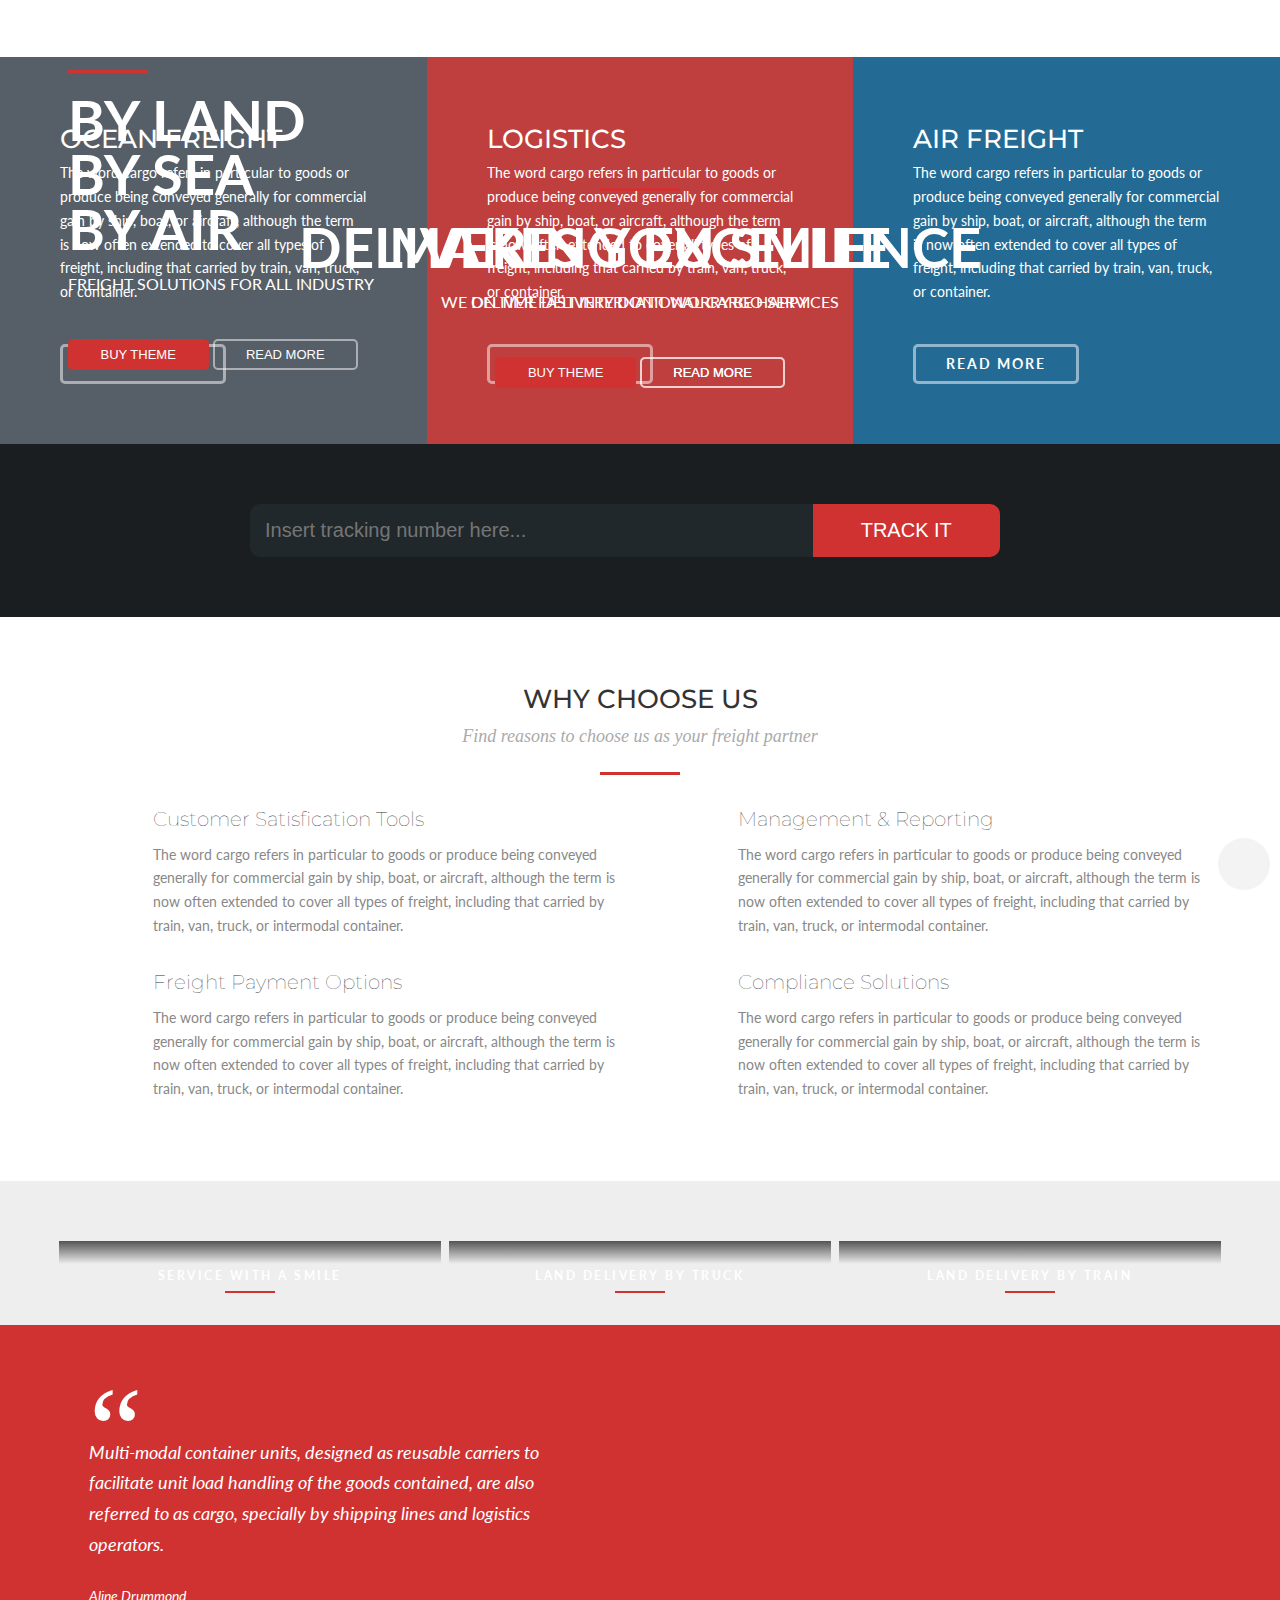
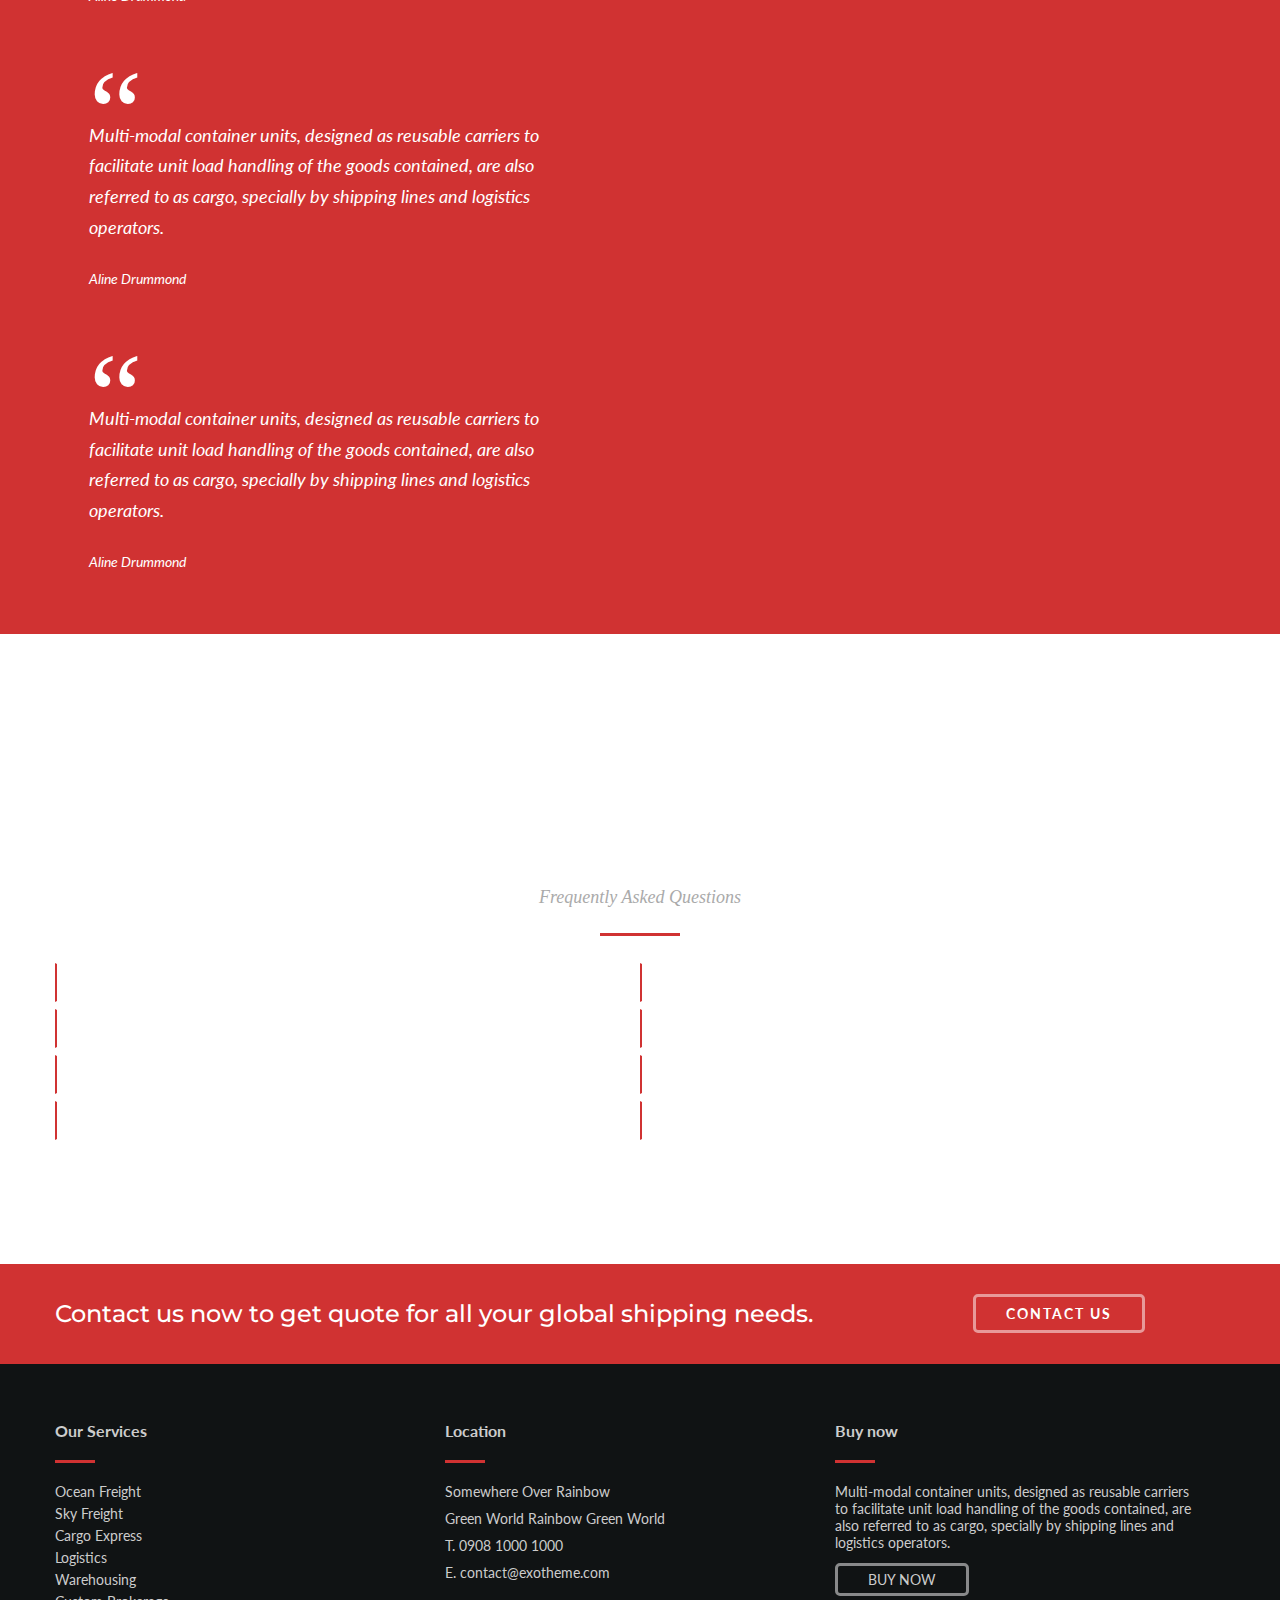
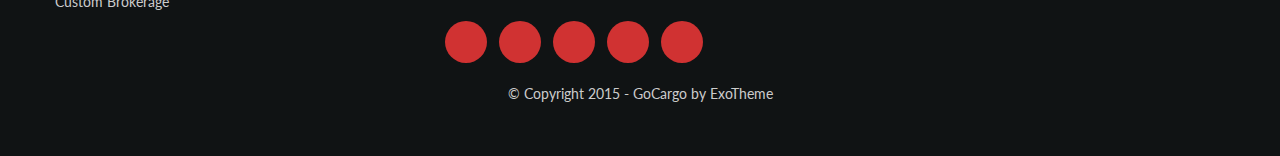
==== public/index.html @ ec221629 "up file" ====
<!DOCTYPE html>
<html>
  <head>
    <title>title</title>
    <meta charset="utf-8">
    <meta name="viewport" content="width=device-width, initial-scale=1.0, maximum-scale=1, shrink-to-fit=no">
    <link href="https://fonts.googleapis.com/css?family=Roboto:100,100i,300,300i,400,400i,500,500i,700,700i,900,900i&amp;amp;subset=vietnamese" rel="stylesheet">
    <link href="https://fonts.googleapis.com/css?family=Lato" rel="stylesheet">
    <link href="https://fonts.googleapis.com/css?family=Montserrat" rel="stylesheet">
    <link rel="stylesheet" href="libs/owl/assets/owl.carousel.css">
    <link rel="stylesheet" href="libs/owl/assets/owl.theme.default.min.css">
    <link rel="stylesheet" href="libs/jquery-slide-content/ma5slider.min.css">
    <link rel="stylesheet" href="libs/wow/animate.css">
    <link rel="stylesheet" href="style.css">
  </head>
  <body>
    <div id="wrapper">
      <header id="clone">
        <div class="container"><span id="menu-bar"><i class="fas fa-bars"></i></span>
          <div class="row">
            <div class="col-sm-3">
              <div class="logo fleft"><a class="logo_img"><img src="images/logo-2.png" alt=""></a></div>
            </div>
            <div class="col-sm-9">   
              <nav class="fright menu">
                <ul class="list-inline">
                  <li><a class="hover" href="#">Home</a>
                    <ul class="menu2">
                      <li><a href="#">Homepage 1</a></li>
                      <li><a href="#">Homepage 2</a></li>
                      <li><a href="#">Homepage 3</a></li>
                      <li><a href="#">Homepage 4</a></li>
                    </ul>
                  </li>
                  <li><a class="hover" href="#">Services </a>
                    <ul class="menu2">
                      <li><a href="#">Homepage 1</a></li>
                      <li><a href="#">Homepage 2</a></li>
                      <li><a href="#">Homepage 3</a></li>
                      <li><a href="#">Homepage 4</a></li>
                      <li><a href="#">Homepage 2</a></li>
                      <li><a href="#">Homepage 3</a></li>
                      <li><a href="#">Homepage 4</a></li>
                    </ul>
                  </li>
                  <li><a class="hover" href="#">About Us</a></li>
                  <li><a class="hover" href="#">Track</a></li>
                  <li><a class="hover" href="#">News</a></li>
                  <li><a class="hover" href="#">Gallery</a></li>
                  <li><a class="hover" href="#">Contact</a></li>
                </ul>
              </nav>
            </div>
            <div class="clear-fix"></div>
          </div>
        </div>
      </header>
      <header id="header">
        <div class="container">
          <div class="row">
            <div class="col-sm-3">
              <div class="logo fleft"><a class="logo_img"><img src="images/logo.png" alt=""></a></div>
            </div>
            <div class="col-sm-9">   
              <nav class="fleft menu">
                <ul class="list-inline">
                  <li><a class="hover" href="#">Home</a>
                    <ul class="menu2">
                      <li><a href="#">Homepage 1</a></li>
                      <li><a href="#">Homepage 2</a></li>
                      <li><a href="#">Homepage 3</a></li>
                      <li><a href="#">Homepage 4</a></li>
                    </ul>
                  </li>
                  <li><a class="hover" href="#">Services </a>
                    <ul class="menu2">
                      <li><a href="#">Homepage 1</a></li>
                      <li><a href="#">Homepage 2</a></li>
                      <li><a href="#">Homepage 3</a></li>
                      <li><a href="#">Homepage 4</a></li>
                      <li><a href="#">Homepage 2</a></li>
                      <li><a href="#">Homepage 3</a></li>
                      <li><a href="#">Homepage 4</a></li>
                    </ul>
                  </li>
                  <li><a class="hover" href="#">About Us</a></li>
                  <li><a class="hover" href="#">Track</a></li>
                  <li><a class="hover" href="#">News</a></li>
                  <li><a class="hover" href="#">Gallery</a></li>
                  <li><a class="hover" href="#">Contact</a></li>
                </ul>
              </nav>
              <nav class="menu-icon float-right">
                <ul class="list-inline">
                  <li><a href="#"><i class="fab fa-facebook-f"></i></a></li>
                  <li><a href="#"><i class="fab fa-twitter"></i></a></li>
                  <li><a href="#"><i class="fas fa-rss"></i></a></li>
                  <li><a href="#"><i class="fab fa-google-plus"></i></a></li>
                  <li><a href="#"><i class="far fa-envelope"></i></a></li>
                </ul>
              </nav>
            </div>
            <div class="clear-fix"></div>
          </div>
        </div>
      </header>
      <!--#header-->
      <section id="slider_header">
        <div class="slider">
          <div class="auto-play-slider owl-carousel owl-theme">
            <div class="item">
              <div class="img"><img src="images/bg-1.jpg" alt=""></div>
              <div class="content tleft">
                <div class="inner-content">
                  <h1 class="title">By Land</h1>
                  <h1 class="title">By Sea</h1>
                  <h1 class="title">By air</h1>
                  <p>Freight Solutions For All Industry</p>
                  <button class="buy"> <a href="">Buy Theme</a></button>
                  <button class="read"> <a href="">Read More</a></button>
                </div>
              </div>
              <div class="clear-fix"></div>
            </div>
            <div class="item">
              <div class="img"><img src="images/bg-2.jpg" alt=""></div>
              <div class="content center">
                <div class="inner-content">
                  <h1 class="title">DELIVERING EXCELLENCE</h1>
                  <p>We Deliver Fast International Cargo Services</p>
                  <button class="buy">Buy Theme</button>
                  <button class="read">Read More</button>
                </div>
              </div>
              <div class="clear-fix"></div>
            </div>
            <div class="item">
              <div class="img"><img src="images/bg-5.jpg" alt=""></div>
              <div class="content center">
                <div class="inner-content">
                  <h1 class="title">MAKES YOU SMILE</h1>
                  <p>On Time Delivery Don't Worry Be Happy</p>
                  <button class="buy">Buy Theme</button>
                  <button class="read">Read More</button>
                </div>
              </div>
              <div class="clear-fix"></div>
            </div>
          </div>
        </div>
      </section>
      <div id="content">
        <div class="content-intro">
          <div class="content-intro__box grey fleft">
            <div class="text-box">
              <h2 class="wow fadeIn" data-wow-delay=".2s">OCEAN FREIGHT</h2>
              <p class="wow fadeIn" data-wow-delay=".3s" animation-delay="0.2s">The word cargo refers in particular to goods or produce being conveyed generally for commercial gain by ship, boat, or aircraft, although the term is now often extended to cover all types of freight, including that carried by train, van, truck, or container.</p>
              <div class="button-box wow fadeInUp" data-wow-delay=".4s" data-wow-duration=".3s" style="visibility: visible; animation-duration: 0.3s; animation-delay: 0.4s; animation-name: fadeInUp;"><a href="#">read more</a></div>
            </div>
          </div>
          <div class="content-intro__box red fleft">
            <div class="text-box">
              <h2 class="wow fadeIn" data-wow-delay=".2s">LoGISTICS</h2>
              <p class="wow fadeIn" data-wow-delay=".3s" animation-delay="0.2s">The word cargo refers in particular to goods or produce being conveyed generally for commercial gain by ship, boat, or aircraft, although the term is now often extended to cover all types of freight, including that carried by train, van, truck, or container.</p>
              <div class="button-box wow fadeInUp" data-wow-delay=".4s" data-wow-duration=".3s" style="visibility: visible; animation-duration: 0.3s; animation-delay: 0.4s; animation-name: fadeInUp;"><a href="#">read more</a></div>
            </div>
          </div>
          <div class="content-intro__box blue fleft">
            <div class="text-box">
              <h2 class="wow fadeIn" data-wow-delay=".2s">AIR FREIGHT</h2>
              <p class="wow fadeIn" data-wow-delay=".3s" animation-delay="0.2s">The word cargo refers in particular to goods or produce being conveyed generally for commercial gain by ship, boat, or aircraft, although the term is now often extended to cover all types of freight, including that carried by train, van, truck, or container.</p>
              <div class="button-box wow fadeInUp" data-wow-delay=".4s" data-wow-duration=".3s" style="visibility: visible; animation-duration: 0.3s; animation-delay: 0.4s; animation-name: fadeInUp;"><a href="#">read more</a></div>
            </div>
          </div>
          <div class="clear-fix"></div>
        </div>
        <div class="track-it">
          <div class="container">
            <div class="insert-track wow fadeIn" data-wow-delay="0s" data-wow-duration="1s" style="visibility: visible; animation-duration: 1s; animation-delay: 0s; animation-name: fadeIn;">
              <input type="text" name="track" placeholder="Insert tracking number here...">
              <input type="button" value="TRACK IT">
            </div>
          </div>
        </div>
        <div class="why-choose-us">
          <div class="container">
            <div class="service-title">
              <h2 class="wow fadeIn" data-wow-delay="0" style="visibility: visible; animation-name: fadeIn;">why choose us</h2>
              <p class="wow fadeIn" data-wow-delay="0" style="visibility: visible; animation-name: fadeIn;">Find reasons to choose us as your freight partner</p>
              <div class="line wow flipInY" data-wow-delay=".2s" data-wow-duration=".8s" style="visibility: visible; animation-duration: 0.8s; animation-delay: 0.2s; animation-name: flipInY;"></div>
            </div>
            <div class="service-descrip">
              <div class="service-descrip__box fleft">
                <div class="descrip__box--colleft fleft wow bounceIn" data-wow-delay="0s" style="visibility: visible; animation-delay: 0s; animation-name:bounceIn;"><img src="images/school-material.png" alt=""></div>
                <div class="descrip__box--colright fleft wow fadeIn" data-wow-delay=".2s" style="visibility: visible; animation-delay: 0.2s; animation-name: fadeIn;">
                  <div class="box--colright-title">
                    <h3>Customer Satisfication Tools</h3>
                    <p>The word cargo refers in particular to goods or produce being conveyed generally for commercial gain by ship, boat, or aircraft, although the term is now often extended to cover all types of freight, including that carried by train, van, truck, or intermodal container.</p>
                  </div>
                </div>
                <div class="clear-fix"></div>
              </div>
              <div class="service-descrip__box fleft">
                <div class="descrip__box--colleft fleft wow bounceIn" data-wow-delay=".2s" style="visibility: visible; animation-delay: 0.2s; animation-name:bounceIn;"><img src="images/bar-chart.png" alt=""></div>
                <div class="descrip__box--colright fleft wow fadeIn" data-wow-delay=".4s" style="visibility: visible; animation-delay: 0.4s; animation-name: fadeIn;">
                  <div class="box--colright-title">
                    <h3>Management & Reporting</h3>
                    <p>The word cargo refers in particular to goods or produce being conveyed generally for commercial gain by ship, boat, or aircraft, although the term is now often extended to cover all types of freight, including that carried by train, van, truck, or intermodal container.</p>
                  </div>
                </div>
                <div class="clear-fix"></div>
              </div>
              <div class="service-descrip__box fleft">
                <div class="descrip__box--colleft fleft wow bounceIn" data-wow-delay=".4s" style="visibility: visible; animation-delay: 0.4s; animation-name: bounceIn;"><img src="images/interface.png" alt=""></div>
                <div class="descrip__box--colright fleft wow fadeIn" data-wow-delay=".6s" style="visibility: visible; animation-delay: 0.6s; animation-name: fadeIn;">
                  <div class="box--colright-title">
                    <h3>Freight Payment Options</h3>
                    <p>The word cargo refers in particular to goods or produce being conveyed generally for commercial gain by ship, boat, or aircraft, although the term is now often extended to cover all types of freight, including that carried by train, van, truck, or intermodal container.</p>
                  </div>
                </div>
                <div class="clear-fix"></div>
              </div>
              <div class="service-descrip__box fleft">
                <div class="descrip__box--colleft fleft wow bounceIn" data-wow-delay=".6s" style="visibility: visible; animation-delay: 0.6s; animation-name:bounceIn;"><img src="images/curved-arrows.png" alt=""></div>
                <div class="descrip__box--colright fleft wow fadeIn" data-wow-delay=".8s" style="visibility: visible; animation-delay: 0.8s; animation-name: fadeIn;">
                  <div class="box--colright-title">
                    <h3>Compliance Solutions</h3>
                    <p>The word cargo refers in particular to goods or produce being conveyed generally for commercial gain by ship, boat, or aircraft, although the term is now often extended to cover all types of freight, including that carried by train, van, truck, or intermodal container.</p>
                  </div>
                </div>
                <div class="clear-fix"></div>
              </div>
              <div class="clear-fix"></div>
            </div>
          </div>
        </div>
        <div class="service-gallery">
          <div class="container">
            <div class="service-gallery__item fleft">
              <div class="overlay"></div><a href="#"><img src="images/pic-1.jpg" alt=""></a>
              <div class="gallery-text">
                <p>service with a smile</p>
                <div class="red-line"></div>
              </div>
              <div class="gradient"></div>
            </div>
            <div class="service-gallery__item fleft">
              <div class="overlay"></div><a href="#"><img src="images/pic-2.jpg" alt=""></a>
              <div class="gallery-text">
                <p>land delivery by truck</p>
                <div class="red-line"></div>
              </div>
              <div class="gradient"></div>
            </div>
            <div class="service-gallery__item fleft">
              <div class="overlay"></div><a href="#"><img src="images/pic-3.jpg" alt=""></a>
              <div class="gallery-text">
                <p>land delivery by train</p>
                <div class="red-line"></div>
              </div>
              <div class="gradient"></div>
            </div>
            <div class="clear-fix"></div>
          </div>
        </div>
        <div class="slide-content">    
          <div class="slide-content__colleft fleft">
            <div class="ma5slider horizontal-dots center-dots" id="example-10">
              <div class="slides"><a href="#slide-1">
                  <div class="owl-item">
                    <div class="quote">&ldquo;</div>
                    <p>Multi-modal container units, designed as reusable carriers to facilitate unit load handling of the goods contained, are also referred to as cargo, specially by shipping lines and logistics operators.</p>
                    <p class="tg">Aline Drummond</p>
                  </div></a><a href="#slide-2">
                  <div class="owl-item">
                    <div class="quote">&ldquo;</div>
                    <p>Multi-modal container units, designed as reusable carriers to facilitate unit load handling of the goods contained, are also referred to as cargo, specially by shipping lines and logistics operators.</p>
                    <p class="tg">Aline Drummond</p>
                  </div></a><a href="#slide-3">
                  <div class="owl-item">
                    <div class="quote">&ldquo;</div>
                    <p>Multi-modal container units, designed as reusable carriers to facilitate unit load handling of the goods contained, are also referred to as cargo, specially by shipping lines and logistics operators.</p>
                    <p class="tg">Aline Drummond</p>
                  </div></a></div>
            </div>
          </div>
          <div class="slide-content__colright fleft"><img src="images/bg_square_1.jpg" alt=""></div>
          <div class="clear-fix"></div>
        </div>
        <div class="content-logo">
          <div class="container">
            <div class="content-logo__item fleft wow fadeInRight" data-wow-delay=".2s" data-wow-duration=".6s" src="img/logo/1.jpg" alt="" style="visibility: visible; animation-duration: 0.6s; animation-delay: 0.2s; animation-name: fadeInRight;"><img src="images/logo1.jpg" alt=""></div>
            <div class="content-logo__item fleft wow fadeInRight" data-wow-delay=".5s" data-wow-duration=".5s" src="img/logo/1.jpg" alt="" style="visibility: visible; animation-duration: 0.5s; animation-delay: 0.5s; animation-name: fadeInRight;"><img src="images/logo2.jpg" alt=""></div>
            <div class="content-logo__item fleft wow fadeInRight" data-wow-delay=".8s" data-wow-duration=".5s" src="img/logo/1.jpg" alt="" style="visibility: visible; animation-duration: 0.5s; animation-delay: 0.8s; animation-name: fadeInRight;"><img src="images/logo3.jpg" alt=""></div>
            <div class="content-logo__item fleft wow fadeInRight" data-wow-delay="1.1s" data-wow-duration=".5s" src="img/logo/1.jpg" alt="" style="visibility: visible; animation-duration: 0.5s; animation-delay: 1.1s; animation-name: fadeInRight;"><img src="images/logo4.jpg" alt=""></div>
            <div class="content-logo__item fleft wow fadeInRight" data-wow-delay="1.4s" data-wow-duration=".5s" src="img/logo/1.jpg" alt="" style="visibility: visible; animation-duration: 0.5s; animation-delay: 1.4s; animation-name: fadeInRight;"><img src="images/logo5.jpg" alt=""></div>
            <div class="content-logo__item fleft wow fadeInRight" data-wow-delay="1.7s" data-wow-duration=".5s" src="img/logo/1.jpg" alt="" style="visibility: visible; animation-duration: 0.5s; animation-delay: 1.7s; animation-name: fadeInRight;"><img src="images/logo6.jpg" alt=""></div>
            <div class="clear-fix"></div>
          </div>
        </div>
        <div class="content-question">
          <div class="container">
            <div class="content-question__title wow fadeInUp" data-wow-delay="0" style="visibility: visible; animation-name: fadeInUp;">
              <h2>FAQ</h2>
              <p>Frequently Asked Questions</p>
              <div class="line"></div>
            </div>
            <div class="content-question__box">
              <div class="question-box__col50 fleft wow fadeInLeft" data-wow-delay=".5s" data-duration=".75s" style="visibility: visible; animation-delay: 0.5s; animation-name: fadeInLeft;">
                <div class="question">Why are the shipping rates so volatile?
                  <p>Lorem ipsum dolor sit amet consectetur, adipisicing elit. Dolore error neque dolorum laudantium voluptatum aliquid asperiores, possimus laborum incidunt iusto.</p>
                </div>
                <div class="question">What are the usual methods of freight payment?
                  <p>Lorem ipsum dolor sit amet consectetur, adipisicing elit. Dolore error neque dolorum laudantium voluptatum aliquid asperiores, possimus laborum incidunt iusto.</p>
                </div>
                <div class="question">Do you handle international household moves?
                  <p>Lorem ipsum dolor sit amet consectetur, adipisicing elit. Dolore error neque dolorum laudantium voluptatum aliquid asperiores, possimus laborum incidunt iusto.</p>
                </div>
                <div class="question">How and where can we pick up the cargo at destination?
                  <p>Lorem ipsum dolor sit amet consectetur, adipisicing elit. Dolore error neque dolorum laudantium voluptatum aliquid asperiores, possimus laborum incidunt iusto.</p>
                </div>
              </div>
              <div class="question-box__col50 fleft wow fadeInRight" data-wow-delay=".5s" data-duration=".75s" style="visibility: visible; animation-delay: 0.5s; animation-name: fadeInRight;">
                <div class="question">Why are the shipping rates so volatile?
                  <p>Lorem ipsum dolor sit amet consectetur, adipisicing elit. Dolore error neque dolorum laudantium voluptatum aliquid asperiores, possimus laborum incidunt iusto.</p>
                </div>
                <div class="question">What are the usual methods of freight payment?
                  <p>Lorem ipsum dolor sit amet consectetur, adipisicing elit. Dolore error neque dolorum laudantium voluptatum aliquid asperiores, possimus laborum incidunt iusto.</p>
                </div>
                <div class="question">Do you handle international household moves?
                  <p>Lorem ipsum dolor sit amet consectetur, adipisicing elit. Dolore error neque dolorum laudantium voluptatum aliquid asperiores, possimus laborum incidunt iusto.</p>
                </div>
                <div class="question">How and where can we pick up the cargo at destination?
                  <p>Lorem ipsum dolor sit amet consectetur, adipisicing elit. Dolore error neque dolorum laudantium voluptatum aliquid asperiores, possimus laborum incidunt iusto.</p>
                </div>
              </div>
              <div class="clear-fix"></div>
            </div>
            <div class="content-question__button wow fadeInUp" data-wow-delay="0" style="visibility: visible; animation-name: fadeInUp;"><a href="#">have more question?</a></div>
          </div>
        </div>
        <div class="content-contact">
          <div class="container">
            <p class="fleft">Contact us now to get quote for all your global shipping needs.</p>
            <div class="contact-button fright"><a href="#">contact us</a></div>
            <div class="clear-fix"></div>
          </div>
        </div>
        <div class="button-scroll"><img src="images/arrows.png" alt=""></div>
      </div>
      <footer id="footer">
        <div class="container">
          <div class="row">
            <div class="col-sm-4">
              <div class="title">
                <h3>Our Services</h3>
              </div>
              <div class="line"></div>
              <ul>
                <li><a href="#">Ocean Freight</a></li>
                <li><a href="#">Sky Freight</a></li>
                <li><a href="#">Cargo Express</a></li>
                <li><a href="#">Logistics</a></li>
                <li><a href="#">Warehousing</a></li>
                <li><a href="#">Custom Brokerage</a></li>
              </ul>
            </div>
            <div class="col-sm-4"> 
              <div class="title">
                <h3>Location</h3>
              </div>
              <div class="line"></div>
              <div class="content">
                <p>Somewhere Over Rainbow</p>
                <p>Green World Rainbow Green World</p>
                <p>T. 0908 1000 1000</p>
                <p>E. contact@exotheme.com</p>
              </div>
              <nav class="social-icons">
                <ul class="list-inline">
                  <li><a href="#"><i class="fab fa-facebook-f"></i></a></li>
                  <li><a href="#"><i class="fab fa-twitter"></i></a></li>
                  <li><a href="#"><i class="fas fa-rss"></i></a></li>
                  <li><a href="#"><i class="fab fa-google-plus"></i></a></li>
                  <li><a href="#"><i class="far fa-envelope"></i></a></li>
                </ul>
              </nav>
            </div>
            <div class="col-sm-4">
              <div class="title">
                <h3>Buy now</h3>
              </div>
              <div class="line"></div>
              <div class="content">
                <p>Multi-modal container units, designed as reusable carriers to facilitate unit load handling of the goods contained, are also referred to as cargo, specially by shipping lines and logistics operators.</p>
              </div>
              <div class="press"><a>Buy Now</a></div>
            </div>
            <div class="clear-fix"></div>
          </div>
          <div class="row">
            <p class="text-center">© Copyright 2015 - GoCargo by ExoTheme</p>
          </div>
        </div>
      </footer>
    </div>
    <!--#wrapper  -->
    <script src="libs/jquery/jquery.min.js" type="text/javascript"></script>
    <script src="https://use.fontawesome.com/releases/v5.0.9/js/all.js" type="text/javascript"></script>
    <script src="libs/owl/owl.carousel.min.js" type="text/javascript"></script>
    <script src="libs/jquery-slide-content/jquery.ui.touch-punch.min.js" type="text/javascript"></script>
    <script src="libs/jquery-slide-content/jquery-ui.min.js" type="text/javascript"></script>
    <script src="libs/jquery-slide-content/ma5slider.min.js" type="text/javascript"> </script>
    <script src="libs/wow/wow.min.js">    </script>
    <script src="js/bundle.js" type="text/javascript"></script>
    <script>new WOW().init();</script>
  </body>
</html>
---- public/style.css ----
@charset "UTF-8";
/*	FONTS
------------------------*/
/*	TYPOGRAPHY
–––––––––––––––––––––––––––*/
html, body {
  margin: 0px;
  padding: 0px; }

.list-inline {
  margin: 0px;
  padding: 0px;
  list-style: none; }

.list-inline li {
  display: -moz-inline-stack;
  display: inline-block;
  zoom: 1;
  *display: inline;
  vertical-align: middle; }
  .list-inline li a {
    text-decoration: none; }

a {
  color: inherit; }

img {
  max-width: 100%;
  width: 100%;
  border: none; }

.container {
  margin: 0px auto;
  max-width: 1170px; }

.fleft, .float-left {
  float: left; }

.fright, .float-right {
  float: right; }

.clear-fix, .clearfix {
  clear: both; }

/* ------ Normalize ----- */
#slider_header {
  font-family: 'Lato', sans-serif; }
  #slider_header .slider .auto-play-slider.owl-carousel .owl-item {
    max-height: 500px; }
  #slider_header .slider .auto-play-slider.owl-carousel .owl-dots {
    display: none; }
  #slider_header .slider .auto-play-slider.owl-carousel .owl-nav {
    position: absolute;
    top: 50%;
    width: 100%; }
    #slider_header .slider .auto-play-slider.owl-carousel .owl-nav button span {
      font-size: 0; }
    #slider_header .slider .auto-play-slider.owl-carousel .owl-nav button.owl-prev span {
      margin-top: -30px;
      position: absolute;
      left: 1%;
      content: "";
      background: url("images/large_left.png") no-repeat 0 0;
      width: 40px;
      height: 40px; }
    #slider_header .slider .auto-play-slider.owl-carousel .owl-nav button.owl-next span {
      margin-top: -30px;
      position: absolute;
      right: 1%;
      content: "";
      background: url("images/large_right.png") no-repeat 0 0;
      width: 40px;
      height: 40px; }
  #slider_header .slider .auto-play-slider.owl-carousel .item .img {
    width: 100%; }
    #slider_header .slider .auto-play-slider.owl-carousel .item .img img {
      background-position: center center; }
  #slider_header .slider .auto-play-slider.owl-carousel .item .content {
    left: 0;
    top: 0;
    right: 0;
    bottom: 0;
    position: absolute;
    margin-top: 200px;
    z-index: 60;
    color: #fff;
    text-transform: uppercase; }
    #slider_header .slider .auto-play-slider.owl-carousel .item .content .inner-content {
      position: relative;
      max-width: 1170px;
      margin: auto; }
      #slider_header .slider .auto-play-slider.owl-carousel .item .content .inner-content:before {
        content: "";
        height: 3px;
        width: 80px;
        display: block;
        background: #D03232; }
    #slider_header .slider .auto-play-slider.owl-carousel .item .content h1.title {
      font-size: 56px;
      line-height: 17px; }
    #slider_header .slider .auto-play-slider.owl-carousel .item .content button {
      color: #fff;
      margin-top: 30px;
      padding: 6px 31px 6px 31px;
      -webkit-border-radius: 5px;
      border-radius: 5px;
      font-size: 13px;
      text-align: center;
      min-width: 100px;
      text-transform: uppercase;
      display: inline-block; }
    #slider_header .slider .auto-play-slider.owl-carousel .item .content button.buy {
      background: #D03232;
      border: 2px solid transparent;
      -webkit-transition: .5s;
      -o-transition: .5s;
      -moz-transition: .5s;
      transition: .5s; }
    #slider_header .slider .auto-play-slider.owl-carousel .item .content button.read {
      background: transparent;
      border: 2px solid rgba(255, 255, 255, 0.5);
      -webkit-transition: .5s;
      -o-transition: .5s;
      -moz-transition: .5s;
      transition: .5s; }
    #slider_header .slider .auto-play-slider.owl-carousel .item .content button.buy:hover, #slider_header .slider .auto-play-slider.owl-carousel .item .content button.read:hover {
      background: #ddd;
      color: #333;
      border: 2px solid transparent; }
    #slider_header .slider .auto-play-slider.owl-carousel .item .content a {
      text-decoration: none; }
  #slider_header .slider .auto-play-slider.owl-carousel .item .content.center .inner-content:before {
    margin-top: -50px;
    position: absolute;
    left: 50%;
    margin-left: -40px; }
  #slider_header .slider .auto-play-slider.owl-carousel .item .tleft {
    text-align: left;
    margin-top: 70px;
    margin-left: 25px; }
  #slider_header .slider .auto-play-slider.owl-carousel .item .center {
    text-align: center; }
  #slider_header .slider .auto-play-slider.owl-carousel:hover .owl-nav {
    display: block;
    opacity: 1; }

@media screen and (max-width: 425px) {
  section#slider_header .slider .auto-play-slider.owl-carousel.owl-theme .item .content {
    margin-top: 60px !important; }
    section#slider_header .slider .auto-play-slider.owl-carousel.owl-theme .item .content h1 {
      font-size: 18px;
      line-height: 6px; }
    section#slider_header .slider .auto-play-slider.owl-carousel.owl-theme .item .content p {
      font-size: 9px; }
    section#slider_header .slider .auto-play-slider.owl-carousel.owl-theme .item .content button {
      margin-top: 0px; }
    section#slider_header .slider .auto-play-slider.owl-carousel.owl-theme .item .content.center {
      margin-top: 0px; }
      section#slider_header .slider .auto-play-slider.owl-carousel.owl-theme .item .content.center .inner-content:before {
        margin-top: -25px; }
    section#slider_header .slider .auto-play-slider.owl-carousel.owl-theme .item .content.tleft {
      margin-top: 20px !important; } }

@media screen and (max-width: 320px) {
  section#slider_header .slider .auto-play-slider.owl-carousel.owl-theme .item .content.tleft {
    margin-top: 10px !important; } }

@media screen and (max-width: 768px) {
  section#slider_header .slider .auto-play-slider.owl-carousel.owl-theme .item .content h1 {
    font-size: 37px;
    line-height: 15px; }
  section#slider_header .slider .auto-play-slider.owl-carousel.owl-theme .item .content p {
    font-size: 13px; }
  section#slider_header .slider .auto-play-slider.owl-carousel.owl-theme .item .content button {
    margin-top: 20px; }
  section#slider_header .slider .auto-play-slider.owl-carousel.owl-theme .item .content.center {
    margin-top: 100px; }
    section#slider_header .slider .auto-play-slider.owl-carousel.owl-theme .item .content.center .inner-content:before {
      margin-top: -25px; }
  section#slider_header .slider .auto-play-slider.owl-carousel.owl-theme .item .content.tleft {
    margin-top: 30px; } }

@media screen and (max-width: 550px) {
  section#slider_header .slider .auto-play-slider.owl-carousel.owl-theme .item .content h1 {
    font-size: 26px;
    line-height: 11px; }
  section#slider_header .slider .auto-play-slider.owl-carousel.owl-theme .item .content p {
    font-size: 11px; }
  section#slider_header .slider .auto-play-slider.owl-carousel.owl-theme .item .content button {
    margin-top: 0px; }
  section#slider_header .slider .auto-play-slider.owl-carousel.owl-theme .item .content.center {
    margin-top: 100px; }
    section#slider_header .slider .auto-play-slider.owl-carousel.owl-theme .item .content.center .inner-content:before {
      margin-top: -25px; }
  section#slider_header .slider .auto-play-slider.owl-carousel.owl-theme .item .content.tleft {
    margin-top: 60px; } }

#content {
  font-family: 'Lato', sans-serif;
  font-size: 14px;
  line-height: 1.7;
  position: relative; }
  #content .container {
    max-width: 1170px;
    margin: 0 auto; }
  #content a {
    color: inherit;
    text-decoration: none; }
  #content .content-intro {
    color: #fff;
    width: 100%; }
    #content .content-intro__box {
      width: 33.33%;
      -webkit-box-sizing: border-box;
      -moz-box-sizing: border-box;
      box-sizing: border-box;
      padding: 60px; }
      #content .content-intro__box .text-box h2 {
        font-size: 26px;
        font-weight: 500;
        text-transform: uppercase;
        font-family: 'Montserrat', sans-serif;
        margin: 0px; }
      #content .content-intro__box .text-box h2.wow, #content .content-intro__box .text-box .fadeIn {
        visibility: visible;
        -webkit-animation-delay: 0.2s;
        -moz-animation-delay: 0.2s;
        -o-animation-delay: 0.2s;
        animation-delay: 0.2s;
        -webkit-animation-name: fadeIn;
        -moz-animation-name: fadeIn;
        -o-animation-name: fadeIn;
        animation-name: fadeIn; }
      #content .content-intro__box .text-box p {
        margin: 0px 0px 40px; }
      #content .content-intro__box .text-box .button-box {
        display: inline-block;
        padding: 5px 30px 5px 30px;
        border: 3px solid #ffffff80;
        text-transform: uppercase;
        font-weight: bold;
        letter-spacing: 2px;
        -webkit-border-radius: 5px;
        border-radius: 5px; }
        #content .content-intro__box .text-box .button-box:hover {
          color: #333;
          background: #eee;
          -webkit-transition: .5s;
          -o-transition: .5s;
          -moz-transition: .5s;
          transition: .5s; }
    #content .content-intro .grey {
      background: url("images/bg_service_1.jpg") top center #565f68;
      -webkit-background-size: cover;
      -o-background-size: cover;
      background-size: cover; }
    #content .content-intro .red {
      background: url("images/bg_service_3.jpg") top center #bf3f3f;
      -webkit-background-size: cover;
      -o-background-size: cover;
      background-size: cover; }
    #content .content-intro .blue {
      background: url("images/bg_service_2.jpg") top center #236b94;
      -webkit-background-size: cover;
      -o-background-size: cover;
      background-size: cover; }
  #content .track-it {
    background: #1a1e20;
    padding: 60px 0px; }
    #content .track-it .container .insert-track {
      max-width: 750px;
      position: relative;
      margin-left: 195px;
      overflow: hidden; }
      #content .track-it .container .insert-track input[type=text] {
        color: #888;
        -webkit-border-radius: 10px 0 0 10px;
        border-radius: 10px 0 0 10px;
        background: #21282b;
        width: 75%;
        font-size: 20px;
        padding: 15px;
        border: none;
        outline: none; }
      #content .track-it .container .insert-track input[type=button] {
        font-size: 20px;
        padding: 15px;
        border: none;
        -webkit-border-radius: 0 10px 10px 0;
        border-radius: 0 10px 10px 0;
        background: #D03232;
        width: 25%;
        position: absolute;
        left: 75%;
        color: #fff; }
        #content .track-it .container .insert-track input[type=button]:hover {
          background: #eee;
          color: #333;
          -webkit-transition: .5s;
          -o-transition: .5s;
          -moz-transition: .5s;
          transition: .5s; }
  #content .why-choose-us {
    -webkit-box-sizing: border-box;
    -moz-box-sizing: border-box;
    box-sizing: border-box;
    padding: 60px 0px; }
    #content .why-choose-us .service-title {
      max-width: 100%;
      text-align: center; }
      #content .why-choose-us .service-title h2 {
        font-size: 26px;
        text-transform: uppercase;
        color: #333;
        font-family: 'Montserrat', sans-serif;
        font-weight: 500;
        margin: 0px; }
      #content .why-choose-us .service-title p {
        margin: 0px 0px 10px;
        font-family: 'Georgia';
        font-weight: 500;
        font-size: 18px;
        color: #aaa;
        font-style: italic; }
      #content .why-choose-us .service-title .line {
        clear: both;
        width: 80px;
        height: 3px;
        background: #D03232;
        margin: 20px auto 20px auto; }
    #content .why-choose-us .service-descrip {
      max-width: 100%;
      margin-top: 10px; }
      #content .why-choose-us .service-descrip__box {
        width: 50%;
        -webkit-box-sizing: border-box;
        -moz-box-sizing: border-box;
        box-sizing: border-box;
        padding: 10px 15px 10px; }
        #content .why-choose-us .service-descrip__box .descrip__box--colleft {
          width: 15%;
          -webkit-box-sizing: border-box;
          -moz-box-sizing: border-box;
          box-sizing: border-box; }
          #content .why-choose-us .service-descrip__box .descrip__box--colleft img {
            width: 50px; }
        #content .why-choose-us .service-descrip__box .descrip__box--colright {
          width: 85%; }
          #content .why-choose-us .service-descrip__box .descrip__box--colright .box--colright-title h3 {
            font-size: 20px;
            margin: 0px 0px 10px;
            color: #333;
            line-height: 28px;
            font-weight: lighter;
            font-family: 'Montserrat', sans-serif; }
          #content .why-choose-us .service-descrip__box .descrip__box--colright .box--colright-title p {
            margin: 0px 0px 10px;
            font-family: 'Lato', sans-serif;
            color: #888;
            line-height: 1.7;
            font-size: 14px; }
  #content .service-gallery {
    background: #eee;
    -webkit-box-sizing: border-box;
    -moz-box-sizing: border-box;
    box-sizing: border-box;
    padding: 60px 0px; }
    #content .service-gallery__item {
      -webkit-box-sizing: border-box;
      -moz-box-sizing: border-box;
      box-sizing: border-box;
      padding: 0px 3px;
      width: 33.33%;
      position: relative; }
      #content .service-gallery__item a {
        font-size: 0; }
      #content .service-gallery__item:hover .gradient {
        background: #000; }
      #content .service-gallery__item:hover .gallery-text {
        margin-top: 80px;
        -webkit-transition: 0.3s;
        -o-transition: 0.3s;
        -moz-transition: 0.3s;
        transition: 0.3s; }
        #content .service-gallery__item:hover .gallery-text .red-line {
          width: 150px;
          -webkit-transition: .5s ease-in-out;
          -o-transition: .5s ease-in-out;
          -moz-transition: .5s ease-in-out;
          transition: .5s ease-in-out;
          -webkit-transform: translateX(-25%);
          -moz-transform: translateX(-25%);
          -ms-transform: translateX(-25%);
          -o-transform: translateX(-25%);
          transform: translateX(-25%);
          margin-left: 151px; }
      #content .service-gallery__item .gallery-text {
        position: absolute;
        display: block;
        text-align: center;
        top: 0;
        z-index: 99;
        left: 0px;
        width: 100%; }
        #content .service-gallery__item .gallery-text p {
          text-transform: uppercase;
          font-weight: bold;
          color: #fff;
          padding: 5px 10px 5px 10px;
          letter-spacing: 2.5px;
          font-size: 12px;
          margin: 20px auto 0px; }
        #content .service-gallery__item .gallery-text .red-line {
          height: 2px;
          width: 50px;
          background: #D03232;
          margin: 0px auto; }
      #content .service-gallery__item .gradient {
        width: 98%;
        height: 98%;
        position: absolute;
        top: 0;
        left: 1%;
        -webkit-box-sizing: border-box;
        -moz-box-sizing: border-box;
        box-sizing: border-box;
        padding: 0px 3px;
        background: -webkit-gradient(linear, left top, left bottom, color-stop(0%, rgba(0, 0, 0, 0.65)), color-stop(100%, transparent));
        background: -webkit-linear-gradient(top, rgba(0, 0, 0, 0.65098) 0%, transparent 100%);
        background: -webkit-gradient(linear, left top, left bottom, from(rgba(0, 0, 0, 0.65)), to(transparent));
        background: -webkit-linear-gradient(top, rgba(0, 0, 0, 0.65) 0%, transparent 100%);
        background: -moz-linear-gradient(top, rgba(0, 0, 0, 0.65) 0%, transparent 100%);
        background: -o-linear-gradient(top, rgba(0, 0, 0, 0.65) 0%, transparent 100%);
        background: linear-gradient(to bottom, rgba(0, 0, 0, 0.65) 0%, transparent 100%); }
  #content .slide-content {
    background: #D03232; }
    #content .slide-content .slide-content__colleft {
      width: 50%;
      -webkit-box-sizing: border-box;
      -moz-box-sizing: border-box;
      box-sizing: border-box; }
      #content .slide-content .slide-content__colleft .ma5slider .navs-wrapper {
        height: 333px; }
      #content .slide-content .slide-content__colleft .outside-dots .dots > .dot {
        background: #aaa;
        opacity: 0.6;
        width: 8px;
        height: 8px;
        -webkit-border-radius: 0px;
        border-radius: 0px; }
        #content .slide-content .slide-content__colleft .outside-dots .dots > .dot:hover {
          opacity: 1; }
      #content .slide-content .slide-content__colleft .outside-dots .dots > .dot.active {
        width: 10px;
        height: 10px;
        opacity: 1; }
      #content .slide-content .slide-content__colleft .ma5slider .slide-area {
        overflow: visible; }
      #content .slide-content .slide-content__colleft .ma5slider .slides .owl-item {
        margin: 60px 89px; }
        #content .slide-content .slide-content__colleft .ma5slider .slides .owl-item .quote {
          font-size: 120px;
          color: #fff;
          line-height: 0.1em;
          font-family: 'Georgia';
          margin-top: 100px;
          text-align: left; }
        #content .slide-content .slide-content__colleft .ma5slider .slides .owl-item p {
          font-size: 18px;
          color: #fff;
          list-style: 1.5;
          font-family: 'Lato', sans-serif;
          font-style: italic;
          margin: 0px 0px 25px;
          text-align: left; }
        #content .slide-content .slide-content__colleft .ma5slider .slides .owl-item .tg {
          color: #fff;
          margin-bottom: 30px;
          font-size: 14px;
          font-style: none; }
    #content .slide-content .slide-content__colright {
      position: relative;
      width: 50%;
      height: 415px;
      overflow: hidden; }
      #content .slide-content .slide-content__colright img {
        position: absolute;
        top: -127px; }
  #content .content-logo {
    width: 100%;
    -webkit-box-sizing: border-box;
    -moz-box-sizing: border-box;
    box-sizing: border-box;
    padding: 60px 0px; }
    #content .content-logo__item {
      max-width: 16.66%;
      -webkit-box-sizing: border-box;
      -moz-box-sizing: border-box;
      box-sizing: border-box;
      padding: 0px 15px; }
      #content .content-logo__item:first-child {
        padding: 0px 15px 0px 0px; }
      #content .content-logo__item:last-child {
        padding: 0px 0px 0px 15px; }
  #content .content-question {
    max-width: 100%;
    background: url("images/bg1.jpg");
    -webkit-box-sizing: border-box;
    -moz-box-sizing: border-box;
    box-sizing: border-box;
    padding: 60px 0px; }
    #content .content-question__title {
      text-align: center; }
      #content .content-question__title h2 {
        font-size: 26px;
        text-transform: uppercase;
        color: #333;
        font-family: 'Montserrat', sans-serif;
        font-weight: 500;
        margin: 0px;
        color: #fff; }
      #content .content-question__title p {
        margin: 0px 0px 10px;
        font-family: 'Georgia';
        font-weight: 500;
        font-size: 18px;
        color: #aaa;
        font-style: italic; }
      #content .content-question__title .line {
        clear: both;
        width: 80px;
        height: 3px;
        background: #D03232;
        margin: 20px auto 20px auto; }
    #content .content-question__box .question-box__col50 {
      width: 50%;
      -webkit-box-sizing: border-box;
      -moz-box-sizing: border-box;
      box-sizing: border-box;
      color: #fff; }
      #content .content-question__box .question-box__col50:first-child {
        padding-right: 25px; }
      #content .content-question__box .question-box__col50:last-child {
        padding-left: 25px; }
      #content .content-question__box .question-box__col50 .question {
        margin-top: 7px;
        width: 100%;
        -webkit-box-sizing: border-box;
        -moz-box-sizing: border-box;
        box-sizing: border-box;
        padding-left: 15px;
        border-width: 1px;
        border-style: solid;
        border-color: rgba(255, 255, 255, 0.3);
        border-left: solid 2px #D03232;
        background: none;
        font-weight: 600;
        letter-spacing: 0.5px;
        line-height: 37px; }
        #content .content-question__box .question-box__col50 .question p {
          font-weight: 400;
          display: none;
          font-size: 13px;
          line-height: 22px;
          margin: 0px 0px 14px; }
    #content .content-question__button {
      color: #fff;
      width: 100%;
      text-align: center;
      margin-top: 40px; }
      #content .content-question__button a {
        text-transform: uppercase;
        font-weight: 600;
        letter-spacing: 2px;
        padding: 7px 30px;
        border: solid 3px rgba(255, 255, 255, 0.5);
        -webkit-border-radius: 5px;
        border-radius: 5px; }
        #content .content-question__button a:hover {
          background: #fff;
          color: #000;
          -webkit-transition: .5s;
          -o-transition: .5s;
          -moz-transition: .5s;
          transition: .5s; }
  #content .content-contact {
    -webkit-box-sizing: border-box;
    -moz-box-sizing: border-box;
    box-sizing: border-box;
    padding: 30px 0px;
    background: #D03232; }
    #content .content-contact p {
      color: #fff;
      margin: 0px;
      font-size: 24px;
      font-weight: 500;
      font-family: "Montserrat"; }
    #content .content-contact .contact-button a {
      display: block;
      border: solid 3px rgba(255, 255, 255, 0.5);
      color: #fff;
      border-radius: 5px;
      -webkit-border-radius: 5px;
      border-radius: 5px;
      padding: 5px 30px 5px 30px;
      text-transform: uppercase;
      font-weight: bold;
      letter-spacing: 2px;
      margin-right: 80px; }
      #content .content-contact .contact-button a:hover {
        background: #fff;
        color: #000;
        -webkit-transition: .5s;
        -o-transition: .5s;
        -moz-transition: .5s;
        transition: .5s; }
  #content .button-scroll {
    position: fixed;
    z-index: 1555;
    right: 10px;
    bottom: 10px;
    width: 20px;
    height: 20px;
    padding: 16px;
    background: #eee;
    -webkit-border-radius: 35px;
    border-radius: 35px;
    opacity: 0.7; }
    #content .button-scroll:hover {
      opacity: 1; }

#header {
  position: absolute;
  z-index: 100;
  width: 100%;
  color: #fff;
  font-family: 'Lato', sans-serif; }
  #header .container .row .col-sm-3 {
    width: 25%;
    float: left;
    line-height: 1.7em; }
  #header .container .row .col-sm-9 {
    width: 75%;
    float: left;
    line-height: 1.7em; }
  #header .container .row .logo {
    text-align: center;
    height: 80px;
    line-height: 80px;
    vertical-align: middle; }
    #header .container .row .logo a img {
      vertical-align: middle; }
  #header .container .row nav.menu ul.list-inline {
    padding-left: 50px;
    line-height: 80px; }
    #header .container .row nav.menu ul.list-inline li {
      position: relative;
      display: inline-block;
      list-style: none; }
      #header .container .row nav.menu ul.list-inline li a {
        padding: 10px 16px 8px 16px;
        font-weight: 600;
        font-size: 13px;
        -webkit-transition: .5s;
        -o-transition: .5s;
        -moz-transition: .5s;
        transition: .5s; }
      #header .container .row nav.menu ul.list-inline li ul.menu2 {
        padding: 0;
        position: absolute;
        width: 170px;
        display: none; }
        #header .container .row nav.menu ul.list-inline li ul.menu2 li {
          width: 100%;
          display: block;
          line-height: 43px;
          background: #222;
          -webkit-transition: 0.5s;
          -o-transition: 0.5s;
          -moz-transition: 0.5s;
          transition: 0.5s; }
          #header .container .row nav.menu ul.list-inline li ul.menu2 li a {
            font-size: 14px;
            letter-spacing: normal;
            font-weight: 800; }
        #header .container .row nav.menu ul.list-inline li ul.menu2 li:hover {
          background: #D03232; }
    #header .container .row nav.menu ul.list-inline li:hover ul.menu2 {
      display: block; }
    #header .container .row nav.menu ul.list-inline li:hover a.hover {
      color: #D03232; }
  #header .container .row nav.menu-icon {
    line-height: 80px;
    padding-right: 15px; }
    #header .container .row nav.menu-icon ul.list-inline li {
      display: inline-block;
      list-style: none; }
      #header .container .row nav.menu-icon ul.list-inline li a {
        color: #D03232;
        padding: 0 8px 0 8px; }

header#clone {
  display: none;
  z-index: 100;
  width: 100%;
  font-family: 'Lato', sans-serif; }
  header#clone .container .row .col-sm-3 {
    width: 25%;
    float: left;
    line-height: 1.7em; }
  header#clone .container .row .col-sm-9 {
    width: 75%;
    float: left;
    line-height: 1.7em; }
  header#clone .container .row .logo {
    text-align: center;
    height: 80px;
    line-height: 80px;
    vertical-align: middle; }
    header#clone .container .row .logo a img {
      vertical-align: middle; }
  header#clone .container .row nav.menu {
    font-size: 13px; }
    header#clone .container .row nav.menu > ul.list-inline > li > a {
      color: #555; }
    header#clone .container .row nav.menu ul.list-inline {
      line-height: 80px; }
      header#clone .container .row nav.menu ul.list-inline li {
        position: relative;
        display: inline-block;
        list-style: none; }
        header#clone .container .row nav.menu ul.list-inline li a {
          padding: 10px 16px 8px 16px;
          font-weight: 600;
          font-size: 13px;
          -webkit-transition: .5s;
          -o-transition: .5s;
          -moz-transition: .5s;
          transition: .5s; }
        header#clone .container .row nav.menu ul.list-inline li ul.menu2 {
          padding: 0;
          z-index: 120;
          position: absolute;
          width: 170px;
          display: none; }
          header#clone .container .row nav.menu ul.list-inline li ul.menu2 li {
            width: 100%;
            display: block;
            line-height: 43px;
            background: white;
            -webkit-transition: 0.5s;
            -o-transition: 0.5s;
            -moz-transition: 0.5s;
            transition: 0.5s; }
            header#clone .container .row nav.menu ul.list-inline li ul.menu2 li a {
              font-size: 14px;
              color: #555;
              letter-spacing: normal;
              font-weight: 800; }
          header#clone .container .row nav.menu ul.list-inline li ul.menu2 li:hover {
            background: #D03232; }
            header#clone .container .row nav.menu ul.list-inline li ul.menu2 li:hover a {
              color: white; }
      header#clone .container .row nav.menu ul.list-inline li:hover ul.menu2 {
        display: block; }
      header#clone .container .row nav.menu ul.list-inline li:hover a.hover {
        color: #D03232; }

@media screen and (max-width: 1199px) {
  header#header {
    display: none; }
  header#clone {
    display: block; }
    header#clone .container {
      max-width: 970px; } }

@media screen and (max-width: 992px) {
  header#clone .container {
    position: relative;
    max-width: 750px; }
    header#clone .container span#menu-bar {
      position: absolute;
      right: 1%;
      top: 28px;
      background: #D03232;
      color: white;
      padding: 8px 10px; }
    header#clone .container > .row {
      padding: 0 30px; }
      header#clone .container > .row > .col-sm-3 {
        width: 100%; }
      header#clone .container > .row > .col-sm-9 {
        width: 100%; }
        header#clone .container > .row > .col-sm-9 > nav.menu {
          margin-bottom: 15px;
          display: none;
          width: 100%;
          float: left; }
          header#clone .container > .row > .col-sm-9 > nav.menu > ul.list-inline {
            padding: 0 20px; }
            header#clone .container > .row > .col-sm-9 > nav.menu > ul.list-inline > li {
              line-height: 30px;
              border-bottom: 1px solid #eee;
              display: block; }
              header#clone .container > .row > .col-sm-9 > nav.menu > ul.list-inline > li a {
                color: #555; }
              header#clone .container > .row > .col-sm-9 > nav.menu > ul.list-inline > li:nth-child(1), header#clone .container > .row > .col-sm-9 > nav.menu > ul.list-inline > li:nth-child(2) {
                border: none; }
              header#clone .container > .row > .col-sm-9 > nav.menu > ul.list-inline > li ul.menu2 {
                width: 100%;
                display: block;
                position: relative; }
                header#clone .container > .row > .col-sm-9 > nav.menu > ul.list-inline > li ul.menu2 li {
                  padding: 0 20px;
                  border-bottom: 1px solid #eee; }
                  header#clone .container > .row > .col-sm-9 > nav.menu > ul.list-inline > li ul.menu2 li:nth-child(1) {
                    border-top: 1px solid #eee; } }

@media screen and (max-width: 425px) {
  header#clone .container .row {
    padding: 0 10px; } }

footer#footer {
  padding: 40px 0;
  background: #101314;
  color: #ccc;
  font-family: 'Lato', sans-serif;
  font-size: 14px; }
  footer#footer .container .row .col-sm-4 {
    width: 33.33%;
    float: left; }
    footer#footer .container .row .col-sm-4 .line {
      width: 40px;
      height: 3px;
      background: #D03232;
      margin: 20px 0 20px 0; }
    footer#footer .container .row .col-sm-4 > ul {
      padding-left: 0;
      list-style: none; }
      footer#footer .container .row .col-sm-4 > ul > li > a {
        text-decoration: none; }
        footer#footer .container .row .col-sm-4 > ul > li > a:hover {
          text-decoration: underline; }
      footer#footer .container .row .col-sm-4 > ul > li {
        margin: 5px 0 0 0; }
    footer#footer .container .row .col-sm-4 .content {
      margin-bottom: 20px;
      padding-right: 30px; }
      footer#footer .container .row .col-sm-4 .content p {
        margin: 10px 0; }
    footer#footer .container .row .col-sm-4 nav.social-icons ul li {
      width: 38px;
      height: 38px;
      font-size: 19px;
      background: #D03232;
      -webkit-border-radius: 100%;
      border-radius: 100%;
      margin: 20px 8px 8px 0;
      border: 2px solid transparent;
      -webkit-transition: 0.3s;
      -o-transition: 0.3s;
      -moz-transition: 0.3s;
      transition: 0.3s; }
      footer#footer .container .row .col-sm-4 nav.social-icons ul li a {
        text-align: center; }
        footer#footer .container .row .col-sm-4 nav.social-icons ul li a svg {
          padding: 10px 10px; }
      footer#footer .container .row .col-sm-4 nav.social-icons ul li:hover {
        background: #222;
        border: 2px solid #D03232; }
    footer#footer .container .row .col-sm-4 .press {
      margin-top: 10px; }
      footer#footer .container .row .col-sm-4 .press a {
        text-decoration: none;
        padding: 5px 30px 5px 30px;
        border: solid 3px rgba(255, 255, 255, 0.5);
        color: #ccc;
        text-transform: uppercase;
        -webkit-border-radius: 5px;
        border-radius: 5px;
        -webkit-transition: 0.3s;
        -o-transition: 0.3s;
        -moz-transition: 0.3s;
        transition: 0.3s; }
        footer#footer .container .row .col-sm-4 .press a:hover {
          background: #eee;
          color: #222; }
  footer#footer .container .row .text-center {
    text-align: center; }

@media screen and (max-width: 992px) {
  footer#footer {
    padding-left: 20px;
    padding-right: 20px; }
    footer#footer .container {
      max-width: 750px;
      margin: 0 auto;
      padding: 0 20px; }
      footer#footer .container .row .col-sm-4 {
        width: 100%; } }
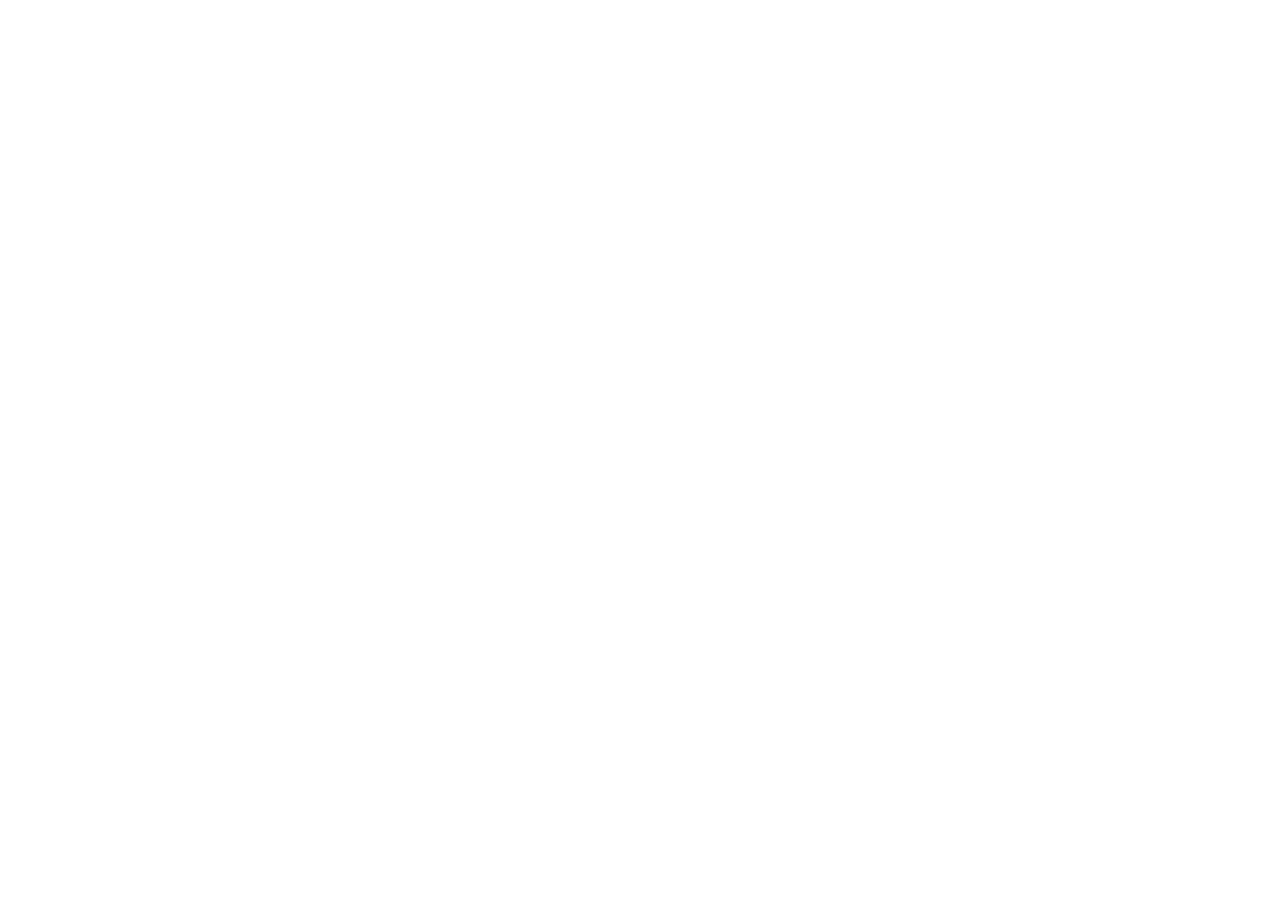
==== commit 4d73dcac: "hoan thanh 1/2 page 1 . them fonts." ====
--- a/public/index.html
+++ b/public/index.html
@@ -4,415 +4,23 @@
     <title>title</title>
     <meta charset="utf-8">
     <meta name="viewport" content="width=device-width, initial-scale=1.0, maximum-scale=1, shrink-to-fit=no">
-    <link href="https://fonts.googleapis.com/css?family=Roboto:100,100i,300,300i,400,400i,500,500i,700,700i,900,900i&amp;amp;subset=vietnamese" rel="stylesheet">
-    <link href="https://fonts.googleapis.com/css?family=Lato" rel="stylesheet">
-    <link href="https://fonts.googleapis.com/css?family=Montserrat" rel="stylesheet">
-    <link rel="stylesheet" href="libs/owl/assets/owl.carousel.css">
-    <link rel="stylesheet" href="libs/owl/assets/owl.theme.default.min.css">
-    <link rel="stylesheet" href="libs/jquery-slide-content/ma5slider.min.css">
-    <link rel="stylesheet" href="libs/wow/animate.css">
+    <link rel="stylesheet" href="libs/bootstrap/css/bootstrap.min.css">
     <link rel="stylesheet" href="style.css">
   </head>
   <body>
     <div id="wrapper">
-      <header id="clone">
-        <div class="container"><span id="menu-bar"><i class="fas fa-bars"></i></span>
+      <header id="header">
+        <div class="container">
           <div class="row">
-            <div class="col-sm-3">
-              <div class="logo fleft"><a class="logo_img"><img src="images/logo-2.png" alt=""></a></div>
-            </div>
-            <div class="col-sm-9">   
-              <nav class="fright menu">
-                <ul class="list-inline">
-                  <li><a class="hover" href="#">Home</a>
-                    <ul class="menu2">
-                      <li><a href="#">Homepage 1</a></li>
-                      <li><a href="#">Homepage 2</a></li>
-                      <li><a href="#">Homepage 3</a></li>
-                      <li><a href="#">Homepage 4</a></li>
-                    </ul>
-                  </li>
-                  <li><a class="hover" href="#">Services </a>
-                    <ul class="menu2">
-                      <li><a href="#">Homepage 1</a></li>
-                      <li><a href="#">Homepage 2</a></li>
-                      <li><a href="#">Homepage 3</a></li>
-                      <li><a href="#">Homepage 4</a></li>
-                      <li><a href="#">Homepage 2</a></li>
-                      <li><a href="#">Homepage 3</a></li>
-                      <li><a href="#">Homepage 4</a></li>
-                    </ul>
-                  </li>
-                  <li><a class="hover" href="#">About Us</a></li>
-                  <li><a class="hover" href="#">Track</a></li>
-                  <li><a class="hover" href="#">News</a></li>
-                  <li><a class="hover" href="#">Gallery</a></li>
-                  <li><a class="hover" href="#">Contact</a></li>
-                </ul>
-              </nav>
-            </div>
-            <div class="clear-fix"></div>
+            <b4:navbar-dark></b4:navbar-dark>
           </div>
         </div>
       </header>
-      <header id="header">
-        <div class="container">
-          <div class="row">
-            <div class="col-sm-3">
-              <div class="logo fleft"><a class="logo_img"><img src="images/logo.png" alt=""></a></div>
-            </div>
-            <div class="col-sm-9">   
-              <nav class="fleft menu">
-                <ul class="list-inline">
-                  <li><a class="hover" href="#">Home</a>
-                    <ul class="menu2">
-                      <li><a href="#">Homepage 1</a></li>
-                      <li><a href="#">Homepage 2</a></li>
-                      <li><a href="#">Homepage 3</a></li>
-                      <li><a href="#">Homepage 4</a></li>
-                    </ul>
-                  </li>
-                  <li><a class="hover" href="#">Services </a>
-                    <ul class="menu2">
-                      <li><a href="#">Homepage 1</a></li>
-                      <li><a href="#">Homepage 2</a></li>
-                      <li><a href="#">Homepage 3</a></li>
-                      <li><a href="#">Homepage 4</a></li>
-                      <li><a href="#">Homepage 2</a></li>
-                      <li><a href="#">Homepage 3</a></li>
-                      <li><a href="#">Homepage 4</a></li>
-                    </ul>
-                  </li>
-                  <li><a class="hover" href="#">About Us</a></li>
-                  <li><a class="hover" href="#">Track</a></li>
-                  <li><a class="hover" href="#">News</a></li>
-                  <li><a class="hover" href="#">Gallery</a></li>
-                  <li><a class="hover" href="#">Contact</a></li>
-                </ul>
-              </nav>
-              <nav class="menu-icon float-right">
-                <ul class="list-inline">
-                  <li><a href="#"><i class="fab fa-facebook-f"></i></a></li>
-                  <li><a href="#"><i class="fab fa-twitter"></i></a></li>
-                  <li><a href="#"><i class="fas fa-rss"></i></a></li>
-                  <li><a href="#"><i class="fab fa-google-plus"></i></a></li>
-                  <li><a href="#"><i class="far fa-envelope"></i></a></li>
-                </ul>
-              </nav>
-            </div>
-            <div class="clear-fix"></div>
-          </div>
-        </div>
-      </header>
-      <!--#header-->
-      <section id="slider_header">
-        <div class="slider">
-          <div class="auto-play-slider owl-carousel owl-theme">
-            <div class="item">
-              <div class="img"><img src="images/bg-1.jpg" alt=""></div>
-              <div class="content tleft">
-                <div class="inner-content">
-                  <h1 class="title">By Land</h1>
-                  <h1 class="title">By Sea</h1>
-                  <h1 class="title">By air</h1>
-                  <p>Freight Solutions For All Industry</p>
-                  <button class="buy"> <a href="">Buy Theme</a></button>
-                  <button class="read"> <a href="">Read More</a></button>
-                </div>
-              </div>
-              <div class="clear-fix"></div>
-            </div>
-            <div class="item">
-              <div class="img"><img src="images/bg-2.jpg" alt=""></div>
-              <div class="content center">
-                <div class="inner-content">
-                  <h1 class="title">DELIVERING EXCELLENCE</h1>
-                  <p>We Deliver Fast International Cargo Services</p>
-                  <button class="buy">Buy Theme</button>
-                  <button class="read">Read More</button>
-                </div>
-              </div>
-              <div class="clear-fix"></div>
-            </div>
-            <div class="item">
-              <div class="img"><img src="images/bg-5.jpg" alt=""></div>
-              <div class="content center">
-                <div class="inner-content">
-                  <h1 class="title">MAKES YOU SMILE</h1>
-                  <p>On Time Delivery Don't Worry Be Happy</p>
-                  <button class="buy">Buy Theme</button>
-                  <button class="read">Read More</button>
-                </div>
-              </div>
-              <div class="clear-fix"></div>
-            </div>
-          </div>
-        </div>
-      </section>
-      <div id="content">
-        <div class="content-intro">
-          <div class="content-intro__box grey fleft">
-            <div class="text-box">
-              <h2 class="wow fadeIn" data-wow-delay=".2s">OCEAN FREIGHT</h2>
-              <p class="wow fadeIn" data-wow-delay=".3s" animation-delay="0.2s">The word cargo refers in particular to goods or produce being conveyed generally for commercial gain by ship, boat, or aircraft, although the term is now often extended to cover all types of freight, including that carried by train, van, truck, or container.</p>
-              <div class="button-box wow fadeInUp" data-wow-delay=".4s" data-wow-duration=".3s" style="visibility: visible; animation-duration: 0.3s; animation-delay: 0.4s; animation-name: fadeInUp;"><a href="#">read more</a></div>
-            </div>
-          </div>
-          <div class="content-intro__box red fleft">
-            <div class="text-box">
-              <h2 class="wow fadeIn" data-wow-delay=".2s">LoGISTICS</h2>
-              <p class="wow fadeIn" data-wow-delay=".3s" animation-delay="0.2s">The word cargo refers in particular to goods or produce being conveyed generally for commercial gain by ship, boat, or aircraft, although the term is now often extended to cover all types of freight, including that carried by train, van, truck, or container.</p>
-              <div class="button-box wow fadeInUp" data-wow-delay=".4s" data-wow-duration=".3s" style="visibility: visible; animation-duration: 0.3s; animation-delay: 0.4s; animation-name: fadeInUp;"><a href="#">read more</a></div>
-            </div>
-          </div>
-          <div class="content-intro__box blue fleft">
-            <div class="text-box">
-              <h2 class="wow fadeIn" data-wow-delay=".2s">AIR FREIGHT</h2>
-              <p class="wow fadeIn" data-wow-delay=".3s" animation-delay="0.2s">The word cargo refers in particular to goods or produce being conveyed generally for commercial gain by ship, boat, or aircraft, although the term is now often extended to cover all types of freight, including that carried by train, van, truck, or container.</p>
-              <div class="button-box wow fadeInUp" data-wow-delay=".4s" data-wow-duration=".3s" style="visibility: visible; animation-duration: 0.3s; animation-delay: 0.4s; animation-name: fadeInUp;"><a href="#">read more</a></div>
-            </div>
-          </div>
-          <div class="clear-fix"></div>
-        </div>
-        <div class="track-it">
-          <div class="container">
-            <div class="insert-track wow fadeIn" data-wow-delay="0s" data-wow-duration="1s" style="visibility: visible; animation-duration: 1s; animation-delay: 0s; animation-name: fadeIn;">
-              <input type="text" name="track" placeholder="Insert tracking number here...">
-              <input type="button" value="TRACK IT">
-            </div>
-          </div>
-        </div>
-        <div class="why-choose-us">
-          <div class="container">
-            <div class="service-title">
-              <h2 class="wow fadeIn" data-wow-delay="0" style="visibility: visible; animation-name: fadeIn;">why choose us</h2>
-              <p class="wow fadeIn" data-wow-delay="0" style="visibility: visible; animation-name: fadeIn;">Find reasons to choose us as your freight partner</p>
-              <div class="line wow flipInY" data-wow-delay=".2s" data-wow-duration=".8s" style="visibility: visible; animation-duration: 0.8s; animation-delay: 0.2s; animation-name: flipInY;"></div>
-            </div>
-            <div class="service-descrip">
-              <div class="service-descrip__box fleft">
-                <div class="descrip__box--colleft fleft wow bounceIn" data-wow-delay="0s" style="visibility: visible; animation-delay: 0s; animation-name:bounceIn;"><img src="images/school-material.png" alt=""></div>
-                <div class="descrip__box--colright fleft wow fadeIn" data-wow-delay=".2s" style="visibility: visible; animation-delay: 0.2s; animation-name: fadeIn;">
-                  <div class="box--colright-title">
-                    <h3>Customer Satisfication Tools</h3>
-                    <p>The word cargo refers in particular to goods or produce being conveyed generally for commercial gain by ship, boat, or aircraft, although the term is now often extended to cover all types of freight, including that carried by train, van, truck, or intermodal container.</p>
-                  </div>
-                </div>
-                <div class="clear-fix"></div>
-              </div>
-              <div class="service-descrip__box fleft">
-                <div class="descrip__box--colleft fleft wow bounceIn" data-wow-delay=".2s" style="visibility: visible; animation-delay: 0.2s; animation-name:bounceIn;"><img src="images/bar-chart.png" alt=""></div>
-                <div class="descrip__box--colright fleft wow fadeIn" data-wow-delay=".4s" style="visibility: visible; animation-delay: 0.4s; animation-name: fadeIn;">
-                  <div class="box--colright-title">
-                    <h3>Management & Reporting</h3>
-                    <p>The word cargo refers in particular to goods or produce being conveyed generally for commercial gain by ship, boat, or aircraft, although the term is now often extended to cover all types of freight, including that carried by train, van, truck, or intermodal container.</p>
-                  </div>
-                </div>
-                <div class="clear-fix"></div>
-              </div>
-              <div class="service-descrip__box fleft">
-                <div class="descrip__box--colleft fleft wow bounceIn" data-wow-delay=".4s" style="visibility: visible; animation-delay: 0.4s; animation-name: bounceIn;"><img src="images/interface.png" alt=""></div>
-                <div class="descrip__box--colright fleft wow fadeIn" data-wow-delay=".6s" style="visibility: visible; animation-delay: 0.6s; animation-name: fadeIn;">
-                  <div class="box--colright-title">
-                    <h3>Freight Payment Options</h3>
-                    <p>The word cargo refers in particular to goods or produce being conveyed generally for commercial gain by ship, boat, or aircraft, although the term is now often extended to cover all types of freight, including that carried by train, van, truck, or intermodal container.</p>
-                  </div>
-                </div>
-                <div class="clear-fix"></div>
-              </div>
-              <div class="service-descrip__box fleft">
-                <div class="descrip__box--colleft fleft wow bounceIn" data-wow-delay=".6s" style="visibility: visible; animation-delay: 0.6s; animation-name:bounceIn;"><img src="images/curved-arrows.png" alt=""></div>
-                <div class="descrip__box--colright fleft wow fadeIn" data-wow-delay=".8s" style="visibility: visible; animation-delay: 0.8s; animation-name: fadeIn;">
-                  <div class="box--colright-title">
-                    <h3>Compliance Solutions</h3>
-                    <p>The word cargo refers in particular to goods or produce being conveyed generally for commercial gain by ship, boat, or aircraft, although the term is now often extended to cover all types of freight, including that carried by train, van, truck, or intermodal container.</p>
-                  </div>
-                </div>
-                <div class="clear-fix"></div>
-              </div>
-              <div class="clear-fix"></div>
-            </div>
-          </div>
-        </div>
-        <div class="service-gallery">
-          <div class="container">
-            <div class="service-gallery__item fleft">
-              <div class="overlay"></div><a href="#"><img src="images/pic-1.jpg" alt=""></a>
-              <div class="gallery-text">
-                <p>service with a smile</p>
-                <div class="red-line"></div>
-              </div>
-              <div class="gradient"></div>
-            </div>
-            <div class="service-gallery__item fleft">
-              <div class="overlay"></div><a href="#"><img src="images/pic-2.jpg" alt=""></a>
-              <div class="gallery-text">
-                <p>land delivery by truck</p>
-                <div class="red-line"></div>
-              </div>
-              <div class="gradient"></div>
-            </div>
-            <div class="service-gallery__item fleft">
-              <div class="overlay"></div><a href="#"><img src="images/pic-3.jpg" alt=""></a>
-              <div class="gallery-text">
-                <p>land delivery by train</p>
-                <div class="red-line"></div>
-              </div>
-              <div class="gradient"></div>
-            </div>
-            <div class="clear-fix"></div>
-          </div>
-        </div>
-        <div class="slide-content">    
-          <div class="slide-content__colleft fleft">
-            <div class="ma5slider horizontal-dots center-dots" id="example-10">
-              <div class="slides"><a href="#slide-1">
-                  <div class="owl-item">
-                    <div class="quote">&ldquo;</div>
-                    <p>Multi-modal container units, designed as reusable carriers to facilitate unit load handling of the goods contained, are also referred to as cargo, specially by shipping lines and logistics operators.</p>
-                    <p class="tg">Aline Drummond</p>
-                  </div></a><a href="#slide-2">
-                  <div class="owl-item">
-                    <div class="quote">&ldquo;</div>
-                    <p>Multi-modal container units, designed as reusable carriers to facilitate unit load handling of the goods contained, are also referred to as cargo, specially by shipping lines and logistics operators.</p>
-                    <p class="tg">Aline Drummond</p>
-                  </div></a><a href="#slide-3">
-                  <div class="owl-item">
-                    <div class="quote">&ldquo;</div>
-                    <p>Multi-modal container units, designed as reusable carriers to facilitate unit load handling of the goods contained, are also referred to as cargo, specially by shipping lines and logistics operators.</p>
-                    <p class="tg">Aline Drummond</p>
-                  </div></a></div>
-            </div>
-          </div>
-          <div class="slide-content__colright fleft"><img src="images/bg_square_1.jpg" alt=""></div>
-          <div class="clear-fix"></div>
-        </div>
-        <div class="content-logo">
-          <div class="container">
-            <div class="content-logo__item fleft wow fadeInRight" data-wow-delay=".2s" data-wow-duration=".6s" src="img/logo/1.jpg" alt="" style="visibility: visible; animation-duration: 0.6s; animation-delay: 0.2s; animation-name: fadeInRight;"><img src="images/logo1.jpg" alt=""></div>
-            <div class="content-logo__item fleft wow fadeInRight" data-wow-delay=".5s" data-wow-duration=".5s" src="img/logo/1.jpg" alt="" style="visibility: visible; animation-duration: 0.5s; animation-delay: 0.5s; animation-name: fadeInRight;"><img src="images/logo2.jpg" alt=""></div>
-            <div class="content-logo__item fleft wow fadeInRight" data-wow-delay=".8s" data-wow-duration=".5s" src="img/logo/1.jpg" alt="" style="visibility: visible; animation-duration: 0.5s; animation-delay: 0.8s; animation-name: fadeInRight;"><img src="images/logo3.jpg" alt=""></div>
-            <div class="content-logo__item fleft wow fadeInRight" data-wow-delay="1.1s" data-wow-duration=".5s" src="img/logo/1.jpg" alt="" style="visibility: visible; animation-duration: 0.5s; animation-delay: 1.1s; animation-name: fadeInRight;"><img src="images/logo4.jpg" alt=""></div>
-            <div class="content-logo__item fleft wow fadeInRight" data-wow-delay="1.4s" data-wow-duration=".5s" src="img/logo/1.jpg" alt="" style="visibility: visible; animation-duration: 0.5s; animation-delay: 1.4s; animation-name: fadeInRight;"><img src="images/logo5.jpg" alt=""></div>
-            <div class="content-logo__item fleft wow fadeInRight" data-wow-delay="1.7s" data-wow-duration=".5s" src="img/logo/1.jpg" alt="" style="visibility: visible; animation-duration: 0.5s; animation-delay: 1.7s; animation-name: fadeInRight;"><img src="images/logo6.jpg" alt=""></div>
-            <div class="clear-fix"></div>
-          </div>
-        </div>
-        <div class="content-question">
-          <div class="container">
-            <div class="content-question__title wow fadeInUp" data-wow-delay="0" style="visibility: visible; animation-name: fadeInUp;">
-              <h2>FAQ</h2>
-              <p>Frequently Asked Questions</p>
-              <div class="line"></div>
-            </div>
-            <div class="content-question__box">
-              <div class="question-box__col50 fleft wow fadeInLeft" data-wow-delay=".5s" data-duration=".75s" style="visibility: visible; animation-delay: 0.5s; animation-name: fadeInLeft;">
-                <div class="question">Why are the shipping rates so volatile?
-                  <p>Lorem ipsum dolor sit amet consectetur, adipisicing elit. Dolore error neque dolorum laudantium voluptatum aliquid asperiores, possimus laborum incidunt iusto.</p>
-                </div>
-                <div class="question">What are the usual methods of freight payment?
-                  <p>Lorem ipsum dolor sit amet consectetur, adipisicing elit. Dolore error neque dolorum laudantium voluptatum aliquid asperiores, possimus laborum incidunt iusto.</p>
-                </div>
-                <div class="question">Do you handle international household moves?
-                  <p>Lorem ipsum dolor sit amet consectetur, adipisicing elit. Dolore error neque dolorum laudantium voluptatum aliquid asperiores, possimus laborum incidunt iusto.</p>
-                </div>
-                <div class="question">How and where can we pick up the cargo at destination?
-                  <p>Lorem ipsum dolor sit amet consectetur, adipisicing elit. Dolore error neque dolorum laudantium voluptatum aliquid asperiores, possimus laborum incidunt iusto.</p>
-                </div>
-              </div>
-              <div class="question-box__col50 fleft wow fadeInRight" data-wow-delay=".5s" data-duration=".75s" style="visibility: visible; animation-delay: 0.5s; animation-name: fadeInRight;">
-                <div class="question">Why are the shipping rates so volatile?
-                  <p>Lorem ipsum dolor sit amet consectetur, adipisicing elit. Dolore error neque dolorum laudantium voluptatum aliquid asperiores, possimus laborum incidunt iusto.</p>
-                </div>
-                <div class="question">What are the usual methods of freight payment?
-                  <p>Lorem ipsum dolor sit amet consectetur, adipisicing elit. Dolore error neque dolorum laudantium voluptatum aliquid asperiores, possimus laborum incidunt iusto.</p>
-                </div>
-                <div class="question">Do you handle international household moves?
-                  <p>Lorem ipsum dolor sit amet consectetur, adipisicing elit. Dolore error neque dolorum laudantium voluptatum aliquid asperiores, possimus laborum incidunt iusto.</p>
-                </div>
-                <div class="question">How and where can we pick up the cargo at destination?
-                  <p>Lorem ipsum dolor sit amet consectetur, adipisicing elit. Dolore error neque dolorum laudantium voluptatum aliquid asperiores, possimus laborum incidunt iusto.</p>
-                </div>
-              </div>
-              <div class="clear-fix"></div>
-            </div>
-            <div class="content-question__button wow fadeInUp" data-wow-delay="0" style="visibility: visible; animation-name: fadeInUp;"><a href="#">have more question?</a></div>
-          </div>
-        </div>
-        <div class="content-contact">
-          <div class="container">
-            <p class="fleft">Contact us now to get quote for all your global shipping needs.</p>
-            <div class="contact-button fright"><a href="#">contact us</a></div>
-            <div class="clear-fix"></div>
-          </div>
-        </div>
-        <div class="button-scroll"><img src="images/arrows.png" alt=""></div>
-      </div>
-      <footer id="footer">
-        <div class="container">
-          <div class="row">
-            <div class="col-sm-4">
-              <div class="title">
-                <h3>Our Services</h3>
-              </div>
-              <div class="line"></div>
-              <ul>
-                <li><a href="#">Ocean Freight</a></li>
-                <li><a href="#">Sky Freight</a></li>
-                <li><a href="#">Cargo Express</a></li>
-                <li><a href="#">Logistics</a></li>
-                <li><a href="#">Warehousing</a></li>
-                <li><a href="#">Custom Brokerage</a></li>
-              </ul>
-            </div>
-            <div class="col-sm-4"> 
-              <div class="title">
-                <h3>Location</h3>
-              </div>
-              <div class="line"></div>
-              <div class="content">
-                <p>Somewhere Over Rainbow</p>
-                <p>Green World Rainbow Green World</p>
-                <p>T. 0908 1000 1000</p>
-                <p>E. contact@exotheme.com</p>
-              </div>
-              <nav class="social-icons">
-                <ul class="list-inline">
-                  <li><a href="#"><i class="fab fa-facebook-f"></i></a></li>
-                  <li><a href="#"><i class="fab fa-twitter"></i></a></li>
-                  <li><a href="#"><i class="fas fa-rss"></i></a></li>
-                  <li><a href="#"><i class="fab fa-google-plus"></i></a></li>
-                  <li><a href="#"><i class="far fa-envelope"></i></a></li>
-                </ul>
-              </nav>
-            </div>
-            <div class="col-sm-4">
-              <div class="title">
-                <h3>Buy now</h3>
-              </div>
-              <div class="line"></div>
-              <div class="content">
-                <p>Multi-modal container units, designed as reusable carriers to facilitate unit load handling of the goods contained, are also referred to as cargo, specially by shipping lines and logistics operators.</p>
-              </div>
-              <div class="press"><a>Buy Now</a></div>
-            </div>
-            <div class="clear-fix"></div>
-          </div>
-          <div class="row">
-            <p class="text-center">© Copyright 2015 - GoCargo by ExoTheme</p>
-          </div>
-        </div>
-      </footer>
     </div>
     <!--#wrapper  -->
     <script src="libs/jquery/jquery.min.js" type="text/javascript"></script>
-    <script src="https://use.fontawesome.com/releases/v5.0.9/js/all.js" type="text/javascript"></script>
-    <script src="libs/owl/owl.carousel.min.js" type="text/javascript"></script>
-    <script src="libs/jquery-slide-content/jquery.ui.touch-punch.min.js" type="text/javascript"></script>
-    <script src="libs/jquery-slide-content/jquery-ui.min.js" type="text/javascript"></script>
-    <script src="libs/jquery-slide-content/ma5slider.min.js" type="text/javascript"> </script>
-    <script src="libs/wow/wow.min.js">    </script>
-    <script src="js/bundle.js" type="text/javascript"></script>
-    <script>new WOW().init();</script>
+    <script src="https://code.jquery.com/jquery-3.3.1.slim.min.js" type="text/javascript"></script>
+    <script src="https://cdnjs.cloudflare.com/ajax/libs/popper.js/1.14.3/umd/popper.min.js" type="text/javascript"></script>
+    <script src="libs/bootstrap/js/bootstrap.min.js" type="text/javascript"></script>
   </body>
 </html>--- a/public/style.css
+++ b/public/style.css
@@ -43,858 +43,123 @@
   clear: both; }
 
 /* ------ Normalize ----- */
-#slider_header {
-  font-family: 'Lato', sans-serif; }
-  #slider_header .slider .auto-play-slider.owl-carousel .owl-item {
-    max-height: 500px; }
-  #slider_header .slider .auto-play-slider.owl-carousel .owl-dots {
-    display: none; }
-  #slider_header .slider .auto-play-slider.owl-carousel .owl-nav {
+section#about p {
+  font-family: "Nunitosans Regular"; }
+
+section#about h1, section#about h2, section#about h3, section#about h4, section#about h5 {
+  font-family: "Montserrat Medium"; }
+
+section#about .banner {
+  position: relative; }
+  section#about .banner .img_background {
     position: absolute;
-    top: 50%;
-    width: 100%; }
-    #slider_header .slider .auto-play-slider.owl-carousel .owl-nav button span {
-      font-size: 0; }
-    #slider_header .slider .auto-play-slider.owl-carousel .owl-nav button.owl-prev span {
-      margin-top: -30px;
-      position: absolute;
-      left: 1%;
-      content: "";
-      background: url("images/large_left.png") no-repeat 0 0;
-      width: 40px;
-      height: 40px; }
-    #slider_header .slider .auto-play-slider.owl-carousel .owl-nav button.owl-next span {
-      margin-top: -30px;
-      position: absolute;
-      right: 1%;
-      content: "";
-      background: url("images/large_right.png") no-repeat 0 0;
-      width: 40px;
-      height: 40px; }
-  #slider_header .slider .auto-play-slider.owl-carousel .item .img {
-    width: 100%; }
-    #slider_header .slider .auto-play-slider.owl-carousel .item .img img {
-      background-position: center center; }
-  #slider_header .slider .auto-play-slider.owl-carousel .item .content {
+    top: 0;
     left: 0;
-    top: 0;
     right: 0;
     bottom: 0;
-    position: absolute;
-    margin-top: 200px;
-    z-index: 60;
-    color: #fff;
+    background-position: center;
+    background-repeat: no-repeat;
+    -webkit-background-size: 100% 100%;
+    -o-background-size: 100%;
+    background-size: 100%;
+    background-image: url("images/home.jpg"); }
+  section#about .banner .container .row .banner__content {
+    margin-top: 242px;
+    margin-bottom: 200px; }
+    section#about .banner .container .row .banner__content h1 {
+      margin-bottom: 45px; }
+    section#about .banner .container .row .banner__content p {
+      margin-bottom: 45px; }
+  section#about .banner .container .row a.contact {
+    padding: 25px 45px;
+    letter-spacing: 3px;
+    background: #39b4af;
+    text-transform: uppercase;
+    font-size: 12px;
+    color: #ffffff; }
+    section#about .banner .container .row a.contact:hover {
+      text-decoration: none; }
+
+section#about .about_us {
+  padding-bottom: 100px; }
+  section#about .about_us .row .about_content {
+    margin-top: 100px;
+    width: 100%; }
+    section#about .about_us .row .about_content p {
+      margin-bottom: 10px; }
+    section#about .about_us .row .about_content h3 {
+      margin-bottom: 40px; }
+  section#about .about_us .row {
+    margin-top: 35px; }
+    section#about .about_us .row .about_Signature {
+      display: block;
+      margin: 0 auto; }
+
+section#about .skill .container-fluid {
+  background-color: #f3f3f3; }
+  section#about .skill .container-fluid .row {
+    position: relative; }
+    section#about .skill .container-fluid .row .skill_img_background {
+      position: absolute;
+      top: 0;
+      left: 0;
+      right: 0;
+      bottom: 0;
+      background-position: center;
+      background-repeat: no-repeat;
+      -webkit-background-size: 100% 100%;
+      -o-background-size: 100%;
+      background-size: 100%;
+      background-image: url("images/services-4.jpg"); }
+    section#about .skill .container-fluid .row .skill_left {
+      margin-bottom: 93px;
+      margin-top: 83px;
+      padding: 72px; }
+      section#about .skill .container-fluid .row .skill_left h1 {
+        font-size: 30px; }
+      section#about .skill .container-fluid .row .skill_left h3 {
+        margin-top: 40px;
+        text-transform: uppercase;
+        font-size: 12px; }
+      section#about .skill .container-fluid .row .skill_left .rectangle {
+        margin-top: 23px;
+        width: 100%;
+        height: 3px;
+        background: #d8d8d8;
+        position: relative; }
+        section#about .skill .container-fluid .row .skill_left .rectangle .rectangle_1 {
+          width: 70%;
+          height: 100%;
+          position: absolute;
+          background: #10c9c3; }
+        section#about .skill .container-fluid .row .skill_left .rectangle .rectangle_2 {
+          width: 90%;
+          height: 100%;
+          position: absolute;
+          background: #10c9c3; }
+        section#about .skill .container-fluid .row .skill_left .rectangle .rectangle_3 {
+          width: 65%;
+          height: 100%;
+          position: absolute;
+          background: #10c9c3; }
+
+section#about .statistical {
+  background-color: #10c9c3;
+  color: #ffffff;
+  padding: 100px 0; }
+  section#about .statistical .container .row h4, section#about .statistical .container .row h5 {
     text-transform: uppercase; }
-    #slider_header .slider .auto-play-slider.owl-carousel .item .content .inner-content {
-      position: relative;
-      max-width: 1170px;
-      margin: auto; }
-      #slider_header .slider .auto-play-slider.owl-carousel .item .content .inner-content:before {
-        content: "";
-        height: 3px;
-        width: 80px;
-        display: block;
-        background: #D03232; }
-    #slider_header .slider .auto-play-slider.owl-carousel .item .content h1.title {
-      font-size: 56px;
-      line-height: 17px; }
-    #slider_header .slider .auto-play-slider.owl-carousel .item .content button {
-      color: #fff;
-      margin-top: 30px;
-      padding: 6px 31px 6px 31px;
-      -webkit-border-radius: 5px;
-      border-radius: 5px;
-      font-size: 13px;
-      text-align: center;
-      min-width: 100px;
-      text-transform: uppercase;
-      display: inline-block; }
-    #slider_header .slider .auto-play-slider.owl-carousel .item .content button.buy {
-      background: #D03232;
-      border: 2px solid transparent;
-      -webkit-transition: .5s;
-      -o-transition: .5s;
-      -moz-transition: .5s;
-      transition: .5s; }
-    #slider_header .slider .auto-play-slider.owl-carousel .item .content button.read {
-      background: transparent;
-      border: 2px solid rgba(255, 255, 255, 0.5);
-      -webkit-transition: .5s;
-      -o-transition: .5s;
-      -moz-transition: .5s;
-      transition: .5s; }
-    #slider_header .slider .auto-play-slider.owl-carousel .item .content button.buy:hover, #slider_header .slider .auto-play-slider.owl-carousel .item .content button.read:hover {
-      background: #ddd;
-      color: #333;
-      border: 2px solid transparent; }
-    #slider_header .slider .auto-play-slider.owl-carousel .item .content a {
-      text-decoration: none; }
-  #slider_header .slider .auto-play-slider.owl-carousel .item .content.center .inner-content:before {
-    margin-top: -50px;
-    position: absolute;
-    left: 50%;
-    margin-left: -40px; }
-  #slider_header .slider .auto-play-slider.owl-carousel .item .tleft {
-    text-align: left;
-    margin-top: 70px;
-    margin-left: 25px; }
-  #slider_header .slider .auto-play-slider.owl-carousel .item .center {
-    text-align: center; }
-  #slider_header .slider .auto-play-slider.owl-carousel:hover .owl-nav {
-    display: block;
-    opacity: 1; }
+  section#about .statistical .container .row > .col-sm-3 > .row .col-sm-3 .img_icon {
+    margin: auto; }
+  section#about .statistical .container .row > .col-sm-3 > .row .col-sm-9 h4 {
+    font-size: 18px; }
+  section#about .statistical .container .row > .col-sm-3 > .row .col-sm-9 h5 {
+    font-size: 12px; }
 
-@media screen and (max-width: 425px) {
-  section#slider_header .slider .auto-play-slider.owl-carousel.owl-theme .item .content {
-    margin-top: 60px !important; }
-    section#slider_header .slider .auto-play-slider.owl-carousel.owl-theme .item .content h1 {
-      font-size: 18px;
-      line-height: 6px; }
-    section#slider_header .slider .auto-play-slider.owl-carousel.owl-theme .item .content p {
-      font-size: 9px; }
-    section#slider_header .slider .auto-play-slider.owl-carousel.owl-theme .item .content button {
-      margin-top: 0px; }
-    section#slider_header .slider .auto-play-slider.owl-carousel.owl-theme .item .content.center {
-      margin-top: 0px; }
-      section#slider_header .slider .auto-play-slider.owl-carousel.owl-theme .item .content.center .inner-content:before {
-        margin-top: -25px; }
-    section#slider_header .slider .auto-play-slider.owl-carousel.owl-theme .item .content.tleft {
-      margin-top: 20px !important; } }
+@font-face {
+  font-family: Nunitosans Regular;
+  src: url(fonts/NunitoSans-Regular.ttf); }
 
-@media screen and (max-width: 320px) {
-  section#slider_header .slider .auto-play-slider.owl-carousel.owl-theme .item .content.tleft {
-    margin-top: 10px !important; } }
-
-@media screen and (max-width: 768px) {
-  section#slider_header .slider .auto-play-slider.owl-carousel.owl-theme .item .content h1 {
-    font-size: 37px;
-    line-height: 15px; }
-  section#slider_header .slider .auto-play-slider.owl-carousel.owl-theme .item .content p {
-    font-size: 13px; }
-  section#slider_header .slider .auto-play-slider.owl-carousel.owl-theme .item .content button {
-    margin-top: 20px; }
-  section#slider_header .slider .auto-play-slider.owl-carousel.owl-theme .item .content.center {
-    margin-top: 100px; }
-    section#slider_header .slider .auto-play-slider.owl-carousel.owl-theme .item .content.center .inner-content:before {
-      margin-top: -25px; }
-  section#slider_header .slider .auto-play-slider.owl-carousel.owl-theme .item .content.tleft {
-    margin-top: 30px; } }
-
-@media screen and (max-width: 550px) {
-  section#slider_header .slider .auto-play-slider.owl-carousel.owl-theme .item .content h1 {
-    font-size: 26px;
-    line-height: 11px; }
-  section#slider_header .slider .auto-play-slider.owl-carousel.owl-theme .item .content p {
-    font-size: 11px; }
-  section#slider_header .slider .auto-play-slider.owl-carousel.owl-theme .item .content button {
-    margin-top: 0px; }
-  section#slider_header .slider .auto-play-slider.owl-carousel.owl-theme .item .content.center {
-    margin-top: 100px; }
-    section#slider_header .slider .auto-play-slider.owl-carousel.owl-theme .item .content.center .inner-content:before {
-      margin-top: -25px; }
-  section#slider_header .slider .auto-play-slider.owl-carousel.owl-theme .item .content.tleft {
-    margin-top: 60px; } }
-
-#content {
-  font-family: 'Lato', sans-serif;
-  font-size: 14px;
-  line-height: 1.7;
-  position: relative; }
-  #content .container {
-    max-width: 1170px;
-    margin: 0 auto; }
-  #content a {
-    color: inherit;
-    text-decoration: none; }
-  #content .content-intro {
-    color: #fff;
-    width: 100%; }
-    #content .content-intro__box {
-      width: 33.33%;
-      -webkit-box-sizing: border-box;
-      -moz-box-sizing: border-box;
-      box-sizing: border-box;
-      padding: 60px; }
-      #content .content-intro__box .text-box h2 {
-        font-size: 26px;
-        font-weight: 500;
-        text-transform: uppercase;
-        font-family: 'Montserrat', sans-serif;
-        margin: 0px; }
-      #content .content-intro__box .text-box h2.wow, #content .content-intro__box .text-box .fadeIn {
-        visibility: visible;
-        -webkit-animation-delay: 0.2s;
-        -moz-animation-delay: 0.2s;
-        -o-animation-delay: 0.2s;
-        animation-delay: 0.2s;
-        -webkit-animation-name: fadeIn;
-        -moz-animation-name: fadeIn;
-        -o-animation-name: fadeIn;
-        animation-name: fadeIn; }
-      #content .content-intro__box .text-box p {
-        margin: 0px 0px 40px; }
-      #content .content-intro__box .text-box .button-box {
-        display: inline-block;
-        padding: 5px 30px 5px 30px;
-        border: 3px solid #ffffff80;
-        text-transform: uppercase;
-        font-weight: bold;
-        letter-spacing: 2px;
-        -webkit-border-radius: 5px;
-        border-radius: 5px; }
-        #content .content-intro__box .text-box .button-box:hover {
-          color: #333;
-          background: #eee;
-          -webkit-transition: .5s;
-          -o-transition: .5s;
-          -moz-transition: .5s;
-          transition: .5s; }
-    #content .content-intro .grey {
-      background: url("images/bg_service_1.jpg") top center #565f68;
-      -webkit-background-size: cover;
-      -o-background-size: cover;
-      background-size: cover; }
-    #content .content-intro .red {
-      background: url("images/bg_service_3.jpg") top center #bf3f3f;
-      -webkit-background-size: cover;
-      -o-background-size: cover;
-      background-size: cover; }
-    #content .content-intro .blue {
-      background: url("images/bg_service_2.jpg") top center #236b94;
-      -webkit-background-size: cover;
-      -o-background-size: cover;
-      background-size: cover; }
-  #content .track-it {
-    background: #1a1e20;
-    padding: 60px 0px; }
-    #content .track-it .container .insert-track {
-      max-width: 750px;
-      position: relative;
-      margin-left: 195px;
-      overflow: hidden; }
-      #content .track-it .container .insert-track input[type=text] {
-        color: #888;
-        -webkit-border-radius: 10px 0 0 10px;
-        border-radius: 10px 0 0 10px;
-        background: #21282b;
-        width: 75%;
-        font-size: 20px;
-        padding: 15px;
-        border: none;
-        outline: none; }
-      #content .track-it .container .insert-track input[type=button] {
-        font-size: 20px;
-        padding: 15px;
-        border: none;
-        -webkit-border-radius: 0 10px 10px 0;
-        border-radius: 0 10px 10px 0;
-        background: #D03232;
-        width: 25%;
-        position: absolute;
-        left: 75%;
-        color: #fff; }
-        #content .track-it .container .insert-track input[type=button]:hover {
-          background: #eee;
-          color: #333;
-          -webkit-transition: .5s;
-          -o-transition: .5s;
-          -moz-transition: .5s;
-          transition: .5s; }
-  #content .why-choose-us {
-    -webkit-box-sizing: border-box;
-    -moz-box-sizing: border-box;
-    box-sizing: border-box;
-    padding: 60px 0px; }
-    #content .why-choose-us .service-title {
-      max-width: 100%;
-      text-align: center; }
-      #content .why-choose-us .service-title h2 {
-        font-size: 26px;
-        text-transform: uppercase;
-        color: #333;
-        font-family: 'Montserrat', sans-serif;
-        font-weight: 500;
-        margin: 0px; }
-      #content .why-choose-us .service-title p {
-        margin: 0px 0px 10px;
-        font-family: 'Georgia';
-        font-weight: 500;
-        font-size: 18px;
-        color: #aaa;
-        font-style: italic; }
-      #content .why-choose-us .service-title .line {
-        clear: both;
-        width: 80px;
-        height: 3px;
-        background: #D03232;
-        margin: 20px auto 20px auto; }
-    #content .why-choose-us .service-descrip {
-      max-width: 100%;
-      margin-top: 10px; }
-      #content .why-choose-us .service-descrip__box {
-        width: 50%;
-        -webkit-box-sizing: border-box;
-        -moz-box-sizing: border-box;
-        box-sizing: border-box;
-        padding: 10px 15px 10px; }
-        #content .why-choose-us .service-descrip__box .descrip__box--colleft {
-          width: 15%;
-          -webkit-box-sizing: border-box;
-          -moz-box-sizing: border-box;
-          box-sizing: border-box; }
-          #content .why-choose-us .service-descrip__box .descrip__box--colleft img {
-            width: 50px; }
-        #content .why-choose-us .service-descrip__box .descrip__box--colright {
-          width: 85%; }
-          #content .why-choose-us .service-descrip__box .descrip__box--colright .box--colright-title h3 {
-            font-size: 20px;
-            margin: 0px 0px 10px;
-            color: #333;
-            line-height: 28px;
-            font-weight: lighter;
-            font-family: 'Montserrat', sans-serif; }
-          #content .why-choose-us .service-descrip__box .descrip__box--colright .box--colright-title p {
-            margin: 0px 0px 10px;
-            font-family: 'Lato', sans-serif;
-            color: #888;
-            line-height: 1.7;
-            font-size: 14px; }
-  #content .service-gallery {
-    background: #eee;
-    -webkit-box-sizing: border-box;
-    -moz-box-sizing: border-box;
-    box-sizing: border-box;
-    padding: 60px 0px; }
-    #content .service-gallery__item {
-      -webkit-box-sizing: border-box;
-      -moz-box-sizing: border-box;
-      box-sizing: border-box;
-      padding: 0px 3px;
-      width: 33.33%;
-      position: relative; }
-      #content .service-gallery__item a {
-        font-size: 0; }
-      #content .service-gallery__item:hover .gradient {
-        background: #000; }
-      #content .service-gallery__item:hover .gallery-text {
-        margin-top: 80px;
-        -webkit-transition: 0.3s;
-        -o-transition: 0.3s;
-        -moz-transition: 0.3s;
-        transition: 0.3s; }
-        #content .service-gallery__item:hover .gallery-text .red-line {
-          width: 150px;
-          -webkit-transition: .5s ease-in-out;
-          -o-transition: .5s ease-in-out;
-          -moz-transition: .5s ease-in-out;
-          transition: .5s ease-in-out;
-          -webkit-transform: translateX(-25%);
-          -moz-transform: translateX(-25%);
-          -ms-transform: translateX(-25%);
-          -o-transform: translateX(-25%);
-          transform: translateX(-25%);
-          margin-left: 151px; }
-      #content .service-gallery__item .gallery-text {
-        position: absolute;
-        display: block;
-        text-align: center;
-        top: 0;
-        z-index: 99;
-        left: 0px;
-        width: 100%; }
-        #content .service-gallery__item .gallery-text p {
-          text-transform: uppercase;
-          font-weight: bold;
-          color: #fff;
-          padding: 5px 10px 5px 10px;
-          letter-spacing: 2.5px;
-          font-size: 12px;
-          margin: 20px auto 0px; }
-        #content .service-gallery__item .gallery-text .red-line {
-          height: 2px;
-          width: 50px;
-          background: #D03232;
-          margin: 0px auto; }
-      #content .service-gallery__item .gradient {
-        width: 98%;
-        height: 98%;
-        position: absolute;
-        top: 0;
-        left: 1%;
-        -webkit-box-sizing: border-box;
-        -moz-box-sizing: border-box;
-        box-sizing: border-box;
-        padding: 0px 3px;
-        background: -webkit-gradient(linear, left top, left bottom, color-stop(0%, rgba(0, 0, 0, 0.65)), color-stop(100%, transparent));
-        background: -webkit-linear-gradient(top, rgba(0, 0, 0, 0.65098) 0%, transparent 100%);
-        background: -webkit-gradient(linear, left top, left bottom, from(rgba(0, 0, 0, 0.65)), to(transparent));
-        background: -webkit-linear-gradient(top, rgba(0, 0, 0, 0.65) 0%, transparent 100%);
-        background: -moz-linear-gradient(top, rgba(0, 0, 0, 0.65) 0%, transparent 100%);
-        background: -o-linear-gradient(top, rgba(0, 0, 0, 0.65) 0%, transparent 100%);
-        background: linear-gradient(to bottom, rgba(0, 0, 0, 0.65) 0%, transparent 100%); }
-  #content .slide-content {
-    background: #D03232; }
-    #content .slide-content .slide-content__colleft {
-      width: 50%;
-      -webkit-box-sizing: border-box;
-      -moz-box-sizing: border-box;
-      box-sizing: border-box; }
-      #content .slide-content .slide-content__colleft .ma5slider .navs-wrapper {
-        height: 333px; }
-      #content .slide-content .slide-content__colleft .outside-dots .dots > .dot {
-        background: #aaa;
-        opacity: 0.6;
-        width: 8px;
-        height: 8px;
-        -webkit-border-radius: 0px;
-        border-radius: 0px; }
-        #content .slide-content .slide-content__colleft .outside-dots .dots > .dot:hover {
-          opacity: 1; }
-      #content .slide-content .slide-content__colleft .outside-dots .dots > .dot.active {
-        width: 10px;
-        height: 10px;
-        opacity: 1; }
-      #content .slide-content .slide-content__colleft .ma5slider .slide-area {
-        overflow: visible; }
-      #content .slide-content .slide-content__colleft .ma5slider .slides .owl-item {
-        margin: 60px 89px; }
-        #content .slide-content .slide-content__colleft .ma5slider .slides .owl-item .quote {
-          font-size: 120px;
-          color: #fff;
-          line-height: 0.1em;
-          font-family: 'Georgia';
-          margin-top: 100px;
-          text-align: left; }
-        #content .slide-content .slide-content__colleft .ma5slider .slides .owl-item p {
-          font-size: 18px;
-          color: #fff;
-          list-style: 1.5;
-          font-family: 'Lato', sans-serif;
-          font-style: italic;
-          margin: 0px 0px 25px;
-          text-align: left; }
-        #content .slide-content .slide-content__colleft .ma5slider .slides .owl-item .tg {
-          color: #fff;
-          margin-bottom: 30px;
-          font-size: 14px;
-          font-style: none; }
-    #content .slide-content .slide-content__colright {
-      position: relative;
-      width: 50%;
-      height: 415px;
-      overflow: hidden; }
-      #content .slide-content .slide-content__colright img {
-        position: absolute;
-        top: -127px; }
-  #content .content-logo {
-    width: 100%;
-    -webkit-box-sizing: border-box;
-    -moz-box-sizing: border-box;
-    box-sizing: border-box;
-    padding: 60px 0px; }
-    #content .content-logo__item {
-      max-width: 16.66%;
-      -webkit-box-sizing: border-box;
-      -moz-box-sizing: border-box;
-      box-sizing: border-box;
-      padding: 0px 15px; }
-      #content .content-logo__item:first-child {
-        padding: 0px 15px 0px 0px; }
-      #content .content-logo__item:last-child {
-        padding: 0px 0px 0px 15px; }
-  #content .content-question {
-    max-width: 100%;
-    background: url("images/bg1.jpg");
-    -webkit-box-sizing: border-box;
-    -moz-box-sizing: border-box;
-    box-sizing: border-box;
-    padding: 60px 0px; }
-    #content .content-question__title {
-      text-align: center; }
-      #content .content-question__title h2 {
-        font-size: 26px;
-        text-transform: uppercase;
-        color: #333;
-        font-family: 'Montserrat', sans-serif;
-        font-weight: 500;
-        margin: 0px;
-        color: #fff; }
-      #content .content-question__title p {
-        margin: 0px 0px 10px;
-        font-family: 'Georgia';
-        font-weight: 500;
-        font-size: 18px;
-        color: #aaa;
-        font-style: italic; }
-      #content .content-question__title .line {
-        clear: both;
-        width: 80px;
-        height: 3px;
-        background: #D03232;
-        margin: 20px auto 20px auto; }
-    #content .content-question__box .question-box__col50 {
-      width: 50%;
-      -webkit-box-sizing: border-box;
-      -moz-box-sizing: border-box;
-      box-sizing: border-box;
-      color: #fff; }
-      #content .content-question__box .question-box__col50:first-child {
-        padding-right: 25px; }
-      #content .content-question__box .question-box__col50:last-child {
-        padding-left: 25px; }
-      #content .content-question__box .question-box__col50 .question {
-        margin-top: 7px;
-        width: 100%;
-        -webkit-box-sizing: border-box;
-        -moz-box-sizing: border-box;
-        box-sizing: border-box;
-        padding-left: 15px;
-        border-width: 1px;
-        border-style: solid;
-        border-color: rgba(255, 255, 255, 0.3);
-        border-left: solid 2px #D03232;
-        background: none;
-        font-weight: 600;
-        letter-spacing: 0.5px;
-        line-height: 37px; }
-        #content .content-question__box .question-box__col50 .question p {
-          font-weight: 400;
-          display: none;
-          font-size: 13px;
-          line-height: 22px;
-          margin: 0px 0px 14px; }
-    #content .content-question__button {
-      color: #fff;
-      width: 100%;
-      text-align: center;
-      margin-top: 40px; }
-      #content .content-question__button a {
-        text-transform: uppercase;
-        font-weight: 600;
-        letter-spacing: 2px;
-        padding: 7px 30px;
-        border: solid 3px rgba(255, 255, 255, 0.5);
-        -webkit-border-radius: 5px;
-        border-radius: 5px; }
-        #content .content-question__button a:hover {
-          background: #fff;
-          color: #000;
-          -webkit-transition: .5s;
-          -o-transition: .5s;
-          -moz-transition: .5s;
-          transition: .5s; }
-  #content .content-contact {
-    -webkit-box-sizing: border-box;
-    -moz-box-sizing: border-box;
-    box-sizing: border-box;
-    padding: 30px 0px;
-    background: #D03232; }
-    #content .content-contact p {
-      color: #fff;
-      margin: 0px;
-      font-size: 24px;
-      font-weight: 500;
-      font-family: "Montserrat"; }
-    #content .content-contact .contact-button a {
-      display: block;
-      border: solid 3px rgba(255, 255, 255, 0.5);
-      color: #fff;
-      border-radius: 5px;
-      -webkit-border-radius: 5px;
-      border-radius: 5px;
-      padding: 5px 30px 5px 30px;
-      text-transform: uppercase;
-      font-weight: bold;
-      letter-spacing: 2px;
-      margin-right: 80px; }
-      #content .content-contact .contact-button a:hover {
-        background: #fff;
-        color: #000;
-        -webkit-transition: .5s;
-        -o-transition: .5s;
-        -moz-transition: .5s;
-        transition: .5s; }
-  #content .button-scroll {
-    position: fixed;
-    z-index: 1555;
-    right: 10px;
-    bottom: 10px;
-    width: 20px;
-    height: 20px;
-    padding: 16px;
-    background: #eee;
-    -webkit-border-radius: 35px;
-    border-radius: 35px;
-    opacity: 0.7; }
-    #content .button-scroll:hover {
-      opacity: 1; }
-
-#header {
-  position: absolute;
-  z-index: 100;
-  width: 100%;
-  color: #fff;
-  font-family: 'Lato', sans-serif; }
-  #header .container .row .col-sm-3 {
-    width: 25%;
-    float: left;
-    line-height: 1.7em; }
-  #header .container .row .col-sm-9 {
-    width: 75%;
-    float: left;
-    line-height: 1.7em; }
-  #header .container .row .logo {
-    text-align: center;
-    height: 80px;
-    line-height: 80px;
-    vertical-align: middle; }
-    #header .container .row .logo a img {
-      vertical-align: middle; }
-  #header .container .row nav.menu ul.list-inline {
-    padding-left: 50px;
-    line-height: 80px; }
-    #header .container .row nav.menu ul.list-inline li {
-      position: relative;
-      display: inline-block;
-      list-style: none; }
-      #header .container .row nav.menu ul.list-inline li a {
-        padding: 10px 16px 8px 16px;
-        font-weight: 600;
-        font-size: 13px;
-        -webkit-transition: .5s;
-        -o-transition: .5s;
-        -moz-transition: .5s;
-        transition: .5s; }
-      #header .container .row nav.menu ul.list-inline li ul.menu2 {
-        padding: 0;
-        position: absolute;
-        width: 170px;
-        display: none; }
-        #header .container .row nav.menu ul.list-inline li ul.menu2 li {
-          width: 100%;
-          display: block;
-          line-height: 43px;
-          background: #222;
-          -webkit-transition: 0.5s;
-          -o-transition: 0.5s;
-          -moz-transition: 0.5s;
-          transition: 0.5s; }
-          #header .container .row nav.menu ul.list-inline li ul.menu2 li a {
-            font-size: 14px;
-            letter-spacing: normal;
-            font-weight: 800; }
-        #header .container .row nav.menu ul.list-inline li ul.menu2 li:hover {
-          background: #D03232; }
-    #header .container .row nav.menu ul.list-inline li:hover ul.menu2 {
-      display: block; }
-    #header .container .row nav.menu ul.list-inline li:hover a.hover {
-      color: #D03232; }
-  #header .container .row nav.menu-icon {
-    line-height: 80px;
-    padding-right: 15px; }
-    #header .container .row nav.menu-icon ul.list-inline li {
-      display: inline-block;
-      list-style: none; }
-      #header .container .row nav.menu-icon ul.list-inline li a {
-        color: #D03232;
-        padding: 0 8px 0 8px; }
-
-header#clone {
-  display: none;
-  z-index: 100;
-  width: 100%;
-  font-family: 'Lato', sans-serif; }
-  header#clone .container .row .col-sm-3 {
-    width: 25%;
-    float: left;
-    line-height: 1.7em; }
-  header#clone .container .row .col-sm-9 {
-    width: 75%;
-    float: left;
-    line-height: 1.7em; }
-  header#clone .container .row .logo {
-    text-align: center;
-    height: 80px;
-    line-height: 80px;
-    vertical-align: middle; }
-    header#clone .container .row .logo a img {
-      vertical-align: middle; }
-  header#clone .container .row nav.menu {
-    font-size: 13px; }
-    header#clone .container .row nav.menu > ul.list-inline > li > a {
-      color: #555; }
-    header#clone .container .row nav.menu ul.list-inline {
-      line-height: 80px; }
-      header#clone .container .row nav.menu ul.list-inline li {
-        position: relative;
-        display: inline-block;
-        list-style: none; }
-        header#clone .container .row nav.menu ul.list-inline li a {
-          padding: 10px 16px 8px 16px;
-          font-weight: 600;
-          font-size: 13px;
-          -webkit-transition: .5s;
-          -o-transition: .5s;
-          -moz-transition: .5s;
-          transition: .5s; }
-        header#clone .container .row nav.menu ul.list-inline li ul.menu2 {
-          padding: 0;
-          z-index: 120;
-          position: absolute;
-          width: 170px;
-          display: none; }
-          header#clone .container .row nav.menu ul.list-inline li ul.menu2 li {
-            width: 100%;
-            display: block;
-            line-height: 43px;
-            background: white;
-            -webkit-transition: 0.5s;
-            -o-transition: 0.5s;
-            -moz-transition: 0.5s;
-            transition: 0.5s; }
-            header#clone .container .row nav.menu ul.list-inline li ul.menu2 li a {
-              font-size: 14px;
-              color: #555;
-              letter-spacing: normal;
-              font-weight: 800; }
-          header#clone .container .row nav.menu ul.list-inline li ul.menu2 li:hover {
-            background: #D03232; }
-            header#clone .container .row nav.menu ul.list-inline li ul.menu2 li:hover a {
-              color: white; }
-      header#clone .container .row nav.menu ul.list-inline li:hover ul.menu2 {
-        display: block; }
-      header#clone .container .row nav.menu ul.list-inline li:hover a.hover {
-        color: #D03232; }
-
-@media screen and (max-width: 1199px) {
-  header#header {
-    display: none; }
-  header#clone {
-    display: block; }
-    header#clone .container {
-      max-width: 970px; } }
-
-@media screen and (max-width: 992px) {
-  header#clone .container {
-    position: relative;
-    max-width: 750px; }
-    header#clone .container span#menu-bar {
-      position: absolute;
-      right: 1%;
-      top: 28px;
-      background: #D03232;
-      color: white;
-      padding: 8px 10px; }
-    header#clone .container > .row {
-      padding: 0 30px; }
-      header#clone .container > .row > .col-sm-3 {
-        width: 100%; }
-      header#clone .container > .row > .col-sm-9 {
-        width: 100%; }
-        header#clone .container > .row > .col-sm-9 > nav.menu {
-          margin-bottom: 15px;
-          display: none;
-          width: 100%;
-          float: left; }
-          header#clone .container > .row > .col-sm-9 > nav.menu > ul.list-inline {
-            padding: 0 20px; }
-            header#clone .container > .row > .col-sm-9 > nav.menu > ul.list-inline > li {
-              line-height: 30px;
-              border-bottom: 1px solid #eee;
-              display: block; }
-              header#clone .container > .row > .col-sm-9 > nav.menu > ul.list-inline > li a {
-                color: #555; }
-              header#clone .container > .row > .col-sm-9 > nav.menu > ul.list-inline > li:nth-child(1), header#clone .container > .row > .col-sm-9 > nav.menu > ul.list-inline > li:nth-child(2) {
-                border: none; }
-              header#clone .container > .row > .col-sm-9 > nav.menu > ul.list-inline > li ul.menu2 {
-                width: 100%;
-                display: block;
-                position: relative; }
-                header#clone .container > .row > .col-sm-9 > nav.menu > ul.list-inline > li ul.menu2 li {
-                  padding: 0 20px;
-                  border-bottom: 1px solid #eee; }
-                  header#clone .container > .row > .col-sm-9 > nav.menu > ul.list-inline > li ul.menu2 li:nth-child(1) {
-                    border-top: 1px solid #eee; } }
-
-@media screen and (max-width: 425px) {
-  header#clone .container .row {
-    padding: 0 10px; } }
-
-footer#footer {
-  padding: 40px 0;
-  background: #101314;
-  color: #ccc;
-  font-family: 'Lato', sans-serif;
-  font-size: 14px; }
-  footer#footer .container .row .col-sm-4 {
-    width: 33.33%;
-    float: left; }
-    footer#footer .container .row .col-sm-4 .line {
-      width: 40px;
-      height: 3px;
-      background: #D03232;
-      margin: 20px 0 20px 0; }
-    footer#footer .container .row .col-sm-4 > ul {
-      padding-left: 0;
-      list-style: none; }
-      footer#footer .container .row .col-sm-4 > ul > li > a {
-        text-decoration: none; }
-        footer#footer .container .row .col-sm-4 > ul > li > a:hover {
-          text-decoration: underline; }
-      footer#footer .container .row .col-sm-4 > ul > li {
-        margin: 5px 0 0 0; }
-    footer#footer .container .row .col-sm-4 .content {
-      margin-bottom: 20px;
-      padding-right: 30px; }
-      footer#footer .container .row .col-sm-4 .content p {
-        margin: 10px 0; }
-    footer#footer .container .row .col-sm-4 nav.social-icons ul li {
-      width: 38px;
-      height: 38px;
-      font-size: 19px;
-      background: #D03232;
-      -webkit-border-radius: 100%;
-      border-radius: 100%;
-      margin: 20px 8px 8px 0;
-      border: 2px solid transparent;
-      -webkit-transition: 0.3s;
-      -o-transition: 0.3s;
-      -moz-transition: 0.3s;
-      transition: 0.3s; }
-      footer#footer .container .row .col-sm-4 nav.social-icons ul li a {
-        text-align: center; }
-        footer#footer .container .row .col-sm-4 nav.social-icons ul li a svg {
-          padding: 10px 10px; }
-      footer#footer .container .row .col-sm-4 nav.social-icons ul li:hover {
-        background: #222;
-        border: 2px solid #D03232; }
-    footer#footer .container .row .col-sm-4 .press {
-      margin-top: 10px; }
-      footer#footer .container .row .col-sm-4 .press a {
-        text-decoration: none;
-        padding: 5px 30px 5px 30px;
-        border: solid 3px rgba(255, 255, 255, 0.5);
-        color: #ccc;
-        text-transform: uppercase;
-        -webkit-border-radius: 5px;
-        border-radius: 5px;
-        -webkit-transition: 0.3s;
-        -o-transition: 0.3s;
-        -moz-transition: 0.3s;
-        transition: 0.3s; }
-        footer#footer .container .row .col-sm-4 .press a:hover {
-          background: #eee;
-          color: #222; }
-  footer#footer .container .row .text-center {
-    text-align: center; }
-
-@media screen and (max-width: 992px) {
-  footer#footer {
-    padding-left: 20px;
-    padding-right: 20px; }
-    footer#footer .container {
-      max-width: 750px;
-      margin: 0 auto;
-      padding: 0 20px; }
-      footer#footer .container .row .col-sm-4 {
-        width: 100%; } }
+@font-face {
+  font-family: Montserrat Medium;
+  src: url(fonts/Montserrat-Medium.ttf); }
